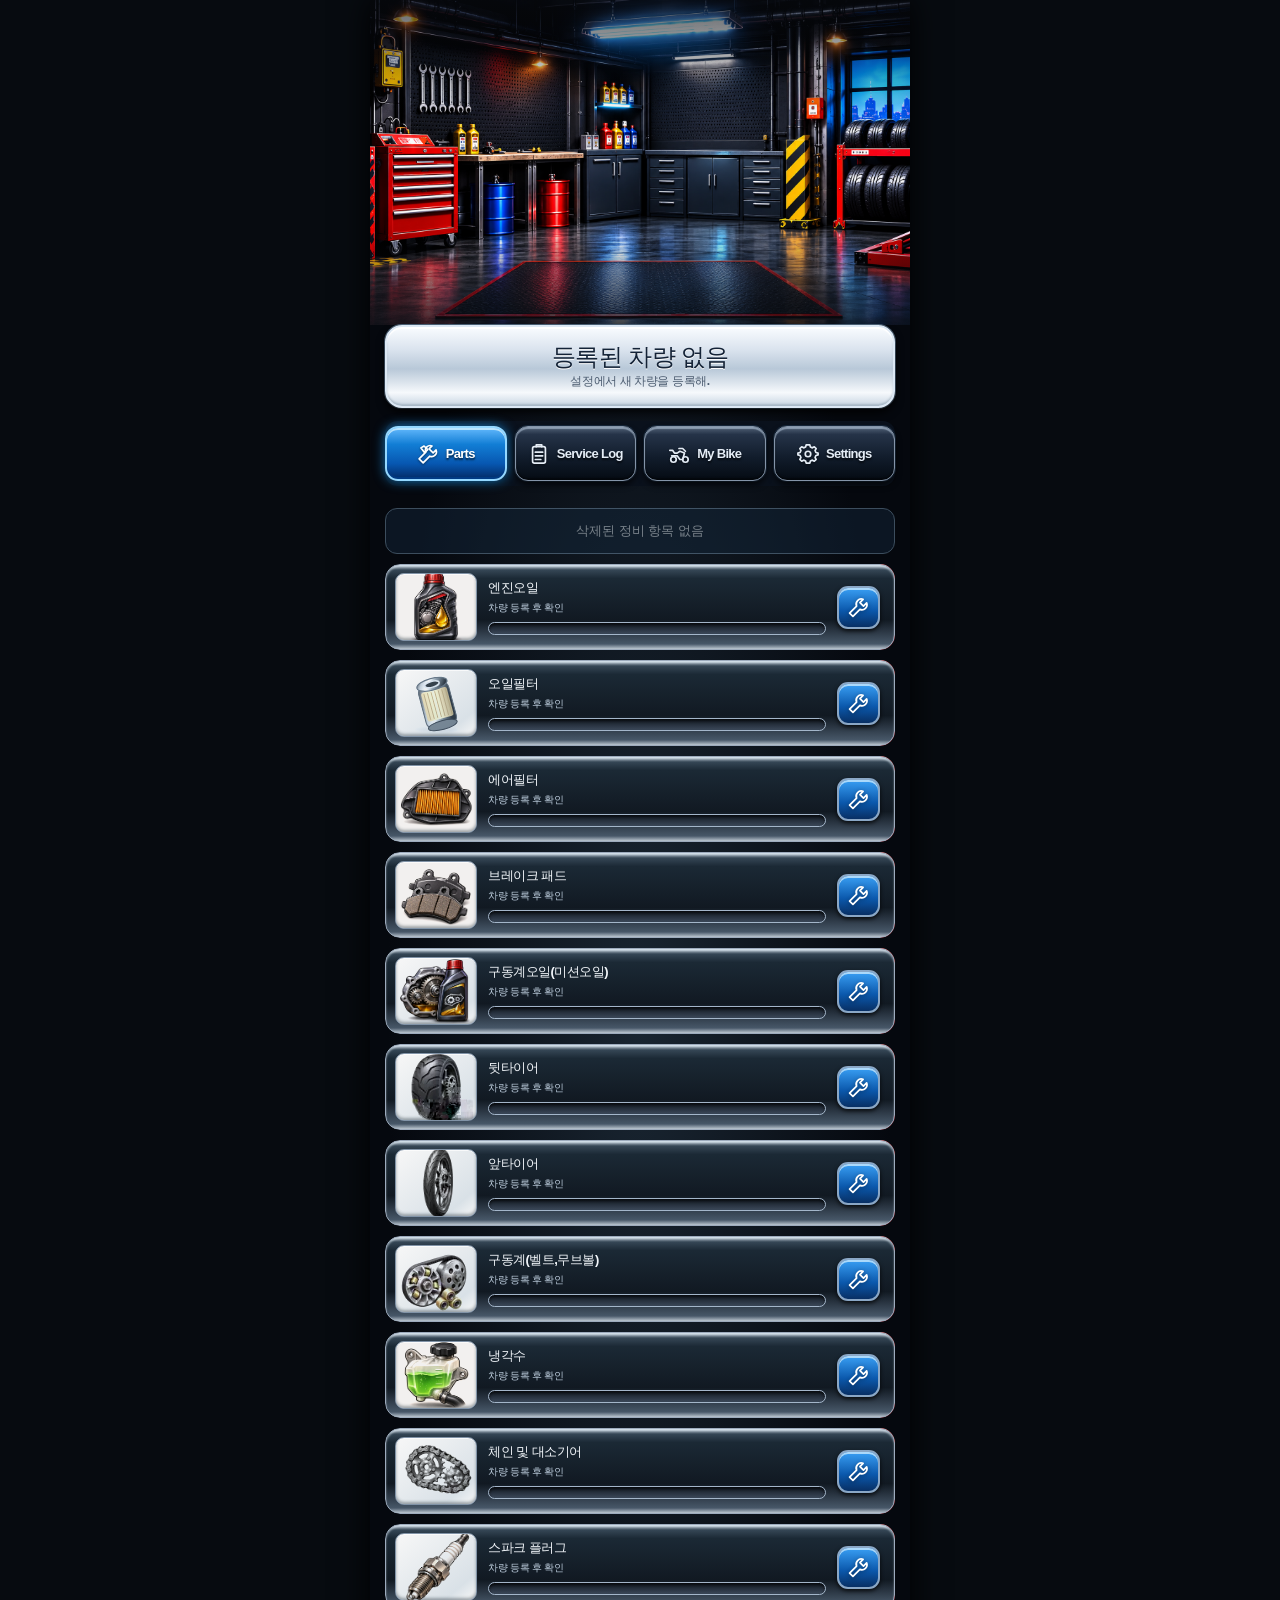
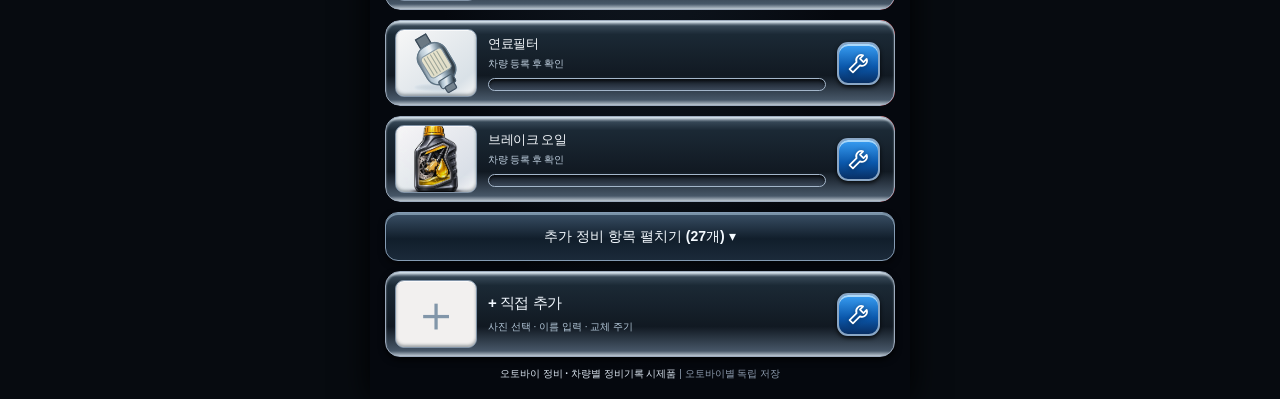
==== ui-skeleton/index.html @ 5820fee1 "release v2.9.172: top header swipe owned motorcycles ui-skeleton/index.html" ====
<!doctype html><html lang="ko"><head><meta charset="utf-8"><meta name="viewport" content="width=device-width,initial-scale=1,viewport-fit=cover"><meta name="theme-color" content="#0b111b"><title>오토바이 정비</title><meta name="apple-mobile-web-app-capable" content="yes"><meta name="apple-mobile-web-app-title" content="오토바이 정비"><link rel="manifest" href="../manifest.webmanifest"><link rel="apple-touch-icon" sizes="192x192" href="../icon-bike-192.jpg?v=custom-1"><style>
:root{font-family:-apple-system,BlinkMacSystemFont,"Apple SD Gothic Neo",sans-serif;background:#070b10;color:#dce6f1;font-synthesis:none}*{box-sizing:border-box}html,body{margin:0;min-height:100%;background:#070b10}body{display:flex;justify-content:center}.app{width:100%;max-width:540px;min-height:100dvh;background:radial-gradient(ellipse at 50% 51%,#192531,#05080e 66%);box-shadow:0 0 30px #000}
.garage{position:relative;height:clamp(245px,52vw,325px);background:#111b25 url('./garage-clean.png?v=5') center center/cover no-repeat;overflow:hidden}.garage:after{content:"";position:absolute;inset:0;background:linear-gradient(0deg,#080c12c7,transparent 28%,transparent 65%,#080b11a6);pointer-events:none}.title-slot{position:absolute;top:6px;left:14px;height:27px;width:55%;border-radius:3px;background:linear-gradient(135deg,#33455e55,#0b16284a);border:1px solid #8ba2b12c;box-shadow:inset 0 1px #ffffff17;z-index:1;display:flex;align-items:center;gap:4px;padding:2px 4px}.title-icon{width:20px;height:20px;border:1px solid #8fa6b771;border-radius:3px;background:linear-gradient(#52677c,#152235);flex-shrink:0}.title-lines{flex:1;display:flex;flex-direction:column;gap:3px}.placeholder{background:linear-gradient(#aebbc9,#52677e);border-radius:2px;height:8px;opacity:.82}.placeholder.short{width:63%;height:6px;opacity:.47}.notification{position:absolute;right:14px;top:7px;width:26px;height:26px;background:linear-gradient(#455a70,#0c1726);border-radius:5px;border:1px solid #aabfce70;box-shadow:inset 0 1px #ffffff27,0 1px 3px #0007;z-index:2}.bike-area{position:absolute;left:18%;top:23%;width:64%;height:65%;border:1px dashed #d3e3ef38;border-radius:42%;background:radial-gradient(ellipse,#e2e7ed10,transparent 72%);z-index:1}.motorcycle-hero{position:absolute;z-index:2;left:50%;bottom:-1%;width:86%;height:87%;object-fit:contain;object-position:center bottom;transform:translateX(-50%);pointer-events:none;filter:drop-shadow(0 7px 6px #0008)}
.ground-shadow{position:absolute;left:24%;width:52%;bottom:8%;height:19px;background:#0009;filter:blur(12px);border-radius:50%}
.vehicle{margin:0 15px 13px;min-height:77px;display:grid;grid-template-columns:76px 1fr 118px;gap:10px;align-items:center;padding:8px 11px;background:linear-gradient(110deg,#f5f8fc,#7c8fa3 12%,#f6f8fb 24%,#adbfd1 49%,#f5f7fa 65%,#778a9d 90%,#e9eef3);border:2px solid #e1e7ee;border-radius:17px;box-shadow:inset 0 2px #fff,0 5px 6px #000a,0 0 0 1px #34485a;color:#1b2b3c}.brand-slot{height:56px;border-right:1px solid #344e64a8;display:grid;place-items:center;padding-right:10px}.brand-slot:before{content:"";display:block;width:51px;height:33px;border-radius:6px;background:linear-gradient(#cbd5df,#63758a);border:1px solid #8493a2}.vehicle-lines{display:flex;flex-direction:column;gap:9px;min-width:0}.vehicle-lines .placeholder{height:12px;width:84%;background:#30475d}.vehicle-lines .placeholder.short{height:8px;width:68%;background:#788b9a;opacity:.8}.vehicle-button{height:43px;border-radius:11px;border:2px solid #364b64;background:linear-gradient(#f7faff,#a6b9ce 52%,#e9f0fa);box-shadow:inset 0 2px #fff,0 3px 4px #2532459c}
.tabs{display:grid;grid-template-columns:repeat(4,minmax(0,1fr));gap:8px;margin:0 15px 18px;position:sticky;top:0;z-index:40;background:#0a111c;padding:5px 0;border-radius:12px}
.tab{height:55px;min-width:0;display:flex;justify-content:center;align-items:center;gap:7px;padding:0 6px;border:1px solid #8494a8;border-radius:13px;background:linear-gradient(180deg,#526277 0%,#253348 14%,#111c2b 58%,#050b13 100%);color:#e5edf6;box-shadow:inset 0 2px 1px #c8daed83,inset 0 -2px 2px #0007,0 4px 6px #000a,0 0 0 1px #17283c;text-shadow:0 2px 2px #000a}
.tab.active{border:2px solid #93d7ff;background:linear-gradient(180deg,#62b8fc 0%,#127ed5 32%,#0757b1 70%,#022b66 100%);color:#fff;box-shadow:inset 0 2px #d8f4ffbf,inset 0 -2px #003a83,0 0 12px #1ba1ffb8,0 4px 6px #0009}
.tab svg{width:22px;height:22px;flex-shrink:0;fill:none;stroke:currentColor;stroke-width:1.85;stroke-linecap:round;stroke-linejoin:round;filter:drop-shadow(0 1px 1px #0007)}
.tab>span{display:block;width:auto;height:auto;background:none!important;color:inherit;font-size:13px;font-weight:900;white-space:nowrap;letter-spacing:-.7px;opacity:1}
@media(max-width:390px){.tabs{gap:5px}.tab{height:48px;gap:4px;padding:0 3px}.tab svg{height:18px;width:18px}.tab>span{font-size:11px;letter-spacing:-.8px}}
.rows{padding:0 15px;display:flex;flex-direction:column;gap:10px}
.part{min-height:86px;display:grid;grid-template-columns:82px minmax(0,1fr) 48px;align-items:center;gap:11px;background:linear-gradient(180deg,#c2ceda,#354655 6%,#1b2935 16%,#111922 65%,#475768 94%,#bbc6d0);border:1px solid #9dabbd;border-radius:15px;box-shadow:inset 0 2px 2px #eaf7ff88,0 3px 6px #000c;color:#fff;padding:6px 9px}
.part-img{height:68px;position:relative;isolation:isolate;border:1px solid #8193a7;border-radius:9px;background:#f2f0ef;box-shadow:inset 0 1px #ffffffbd,inset 0 -2px 3px #24313d66;overflow:hidden}
.part-img img{position:absolute;display:block;width:112%;height:112%;max-width:none;max-height:none;left:50%;top:50%;transform:translate(-50%,-50%);object-fit:contain;object-position:center;mix-blend-mode:multiply;filter:brightness(1.08) contrast(1.04);pointer-events:none}
.part-body{min-width:0;display:flex;flex-direction:column;gap:12px}
.part-line{display:flex;justify-content:space-between;align-items:baseline;gap:6px;min-width:0;white-space:nowrap}
.part-line strong{font-size:13px;font-weight:850;letter-spacing:-.5px;color:#f2f6fa;overflow:hidden;text-overflow:ellipsis}
.part-line span{font-size:10px;font-weight:700;letter-spacing:-.25px;color:#c0d0e0;white-space:nowrap;font-variant-numeric:tabular-nums}
.gauge{height:13px;overflow:hidden;background:linear-gradient(#111821,#3b4859);border:1px solid #a4b6ca;border-radius:20px;box-shadow:inset 0 2px 3px #0009}
.gauge-fill{height:100%;border-radius:20px;box-shadow:inset 0 2px 1px #fff7,inset 0 -2px 2px #0006}
.gauge-fill.blue{background:linear-gradient(180deg,#70caff,#0873db 52%,#03428e)}
.gauge-fill.amber{background:linear-gradient(180deg,#ffe27a,#f3a824 55%,#a7620b)}
.gauge-fill.red{background:linear-gradient(180deg,#ffaaa0,#ef4543 53%,#a9101b);box-shadow:inset 0 2px 1px #fff6,inset 0 -2px 2px #0006}
.service{height:43px;width:43px;display:grid;place-items:center;border-radius:11px;border:2px solid #8aa7c6;box-shadow:inset 0 2px #e2f6ffad,0 2px 4px #000c;background:linear-gradient(#399ff4,#0b58ac 58%,#082f64)}
.service.blue{background:linear-gradient(#399ff4,#0b58ac 58%,#082f64)}
.service.amber{background:linear-gradient(#ffe27a,#e5a11b 58%,#995608);border-color:#b78d48}
.service.red{background:linear-gradient(#ff9489,#df2837 58%,#81121e);border-color:#d16b69}
.service svg{width:23px;height:23px;fill:none;stroke:#fff;stroke-width:1.8;stroke-linejoin:round;stroke-linecap:round;filter:drop-shadow(0 1px 2px #0006)}
.bottom{position:sticky;bottom:0;display:grid;grid-template-columns:repeat(5,minmax(0,1fr));gap:3px;margin:22px 12px 0;padding:6px 6px max(9px,env(safe-area-inset-bottom));background:linear-gradient(180deg,#5b7088 0%,#273749 12%,#101b2a 38%,#060a11 94%);border:1px solid #a2b5c9;border-radius:18px 18px 11px 11px;box-shadow:inset 0 2px #e0ebf791,inset 0 -2px 13px #1a8fd547,0 4px 7px #000d}
.nav{min-width:0;min-height:55px;display:flex;flex-direction:column;align-items:center;justify-content:center;gap:5px;color:#d7e3ee;text-shadow:0 1px 2px #000e}
.nav svg{display:block;width:39px;height:39px;fill:none;stroke:currentColor;stroke-width:1.85;stroke-linecap:round;stroke-linejoin:round;filter:drop-shadow(0 2px 2px #0008)}
.nav span{font-size:14.5px;font-weight:800;letter-spacing:-.4px;white-space:nowrap}
.nav.active{border-radius:12px;border:1px solid #73cfff;background:linear-gradient(180deg,#48aeff 0%,#0b65c5 44%,#04367d 100%);box-shadow:inset 0 2px #caf4ffb8,0 0 9px #159dfbaa;color:#fff}
@media(max-width:390px){.bottom{gap:2px;padding-left:5px;padding-right:5px}.nav{min-height:50px;gap:4px}.nav svg{width:36px;height:36px}.nav span{font-size:13.5px}}
.note{text-align:center;color:#8e9caf;font-size:10px;padding:10px 4px 18px}.note strong{color:#dce6f1}
@media(max-width:390px){.vehicle{grid-template-columns:56px 1fr 95px;gap:8px}.brand-slot{padding-right:7px}.brand-slot:before{width:36px}.tabs{gap:5px}.part{grid-template-columns:62px minmax(0,1fr) 40px;min-height:75px;gap:8px}.part-img{height:59px}.service{width:38px;height:38px}.part-body{gap:9px}.part-line strong{font-size:12px}.part-line span{font-size:9px}.service svg{width:19px;height:19px}}

/* Stage 1 — approved vehicle info card, visual only */
.vehicle{grid-template-columns:81px minmax(0,1fr) 121px;gap:10px;height:83px;padding:8px 9px;border-radius:17px;background:linear-gradient(180deg,#f9fcff 0%,#dae3ee 29%,#b8c8d8 53%,#f6f9fc 83%,#c8d5e2 100%);border:2px solid #dce8f4;box-shadow:inset 0 2px 1px #fff, inset 0 -2px 2px #647a8e55, 0 5px 8px #000c,0 0 0 1px #50667c;color:#142337}
.brand-slot{height:62px;display:flex;flex-direction:column;justify-content:center;align-items:center;padding-right:9px;border-right:2px solid #8396aa;gap:0}
.brand-slot::before{display:none}
.honda-wing{display:block;width:59px;height:31px;filter:drop-shadow(0 1px 1px #8b27352b)}
.brand-slot strong{font-family:Arial,sans-serif;color:#db1c2b;font-size:14px;font-weight:900;letter-spacing:-.7px;line-height:1}
.vehicle-lines{gap:5px;align-items:center;text-align:center;width:100%}
.bike-model{font-weight:950;font-size:clamp(16px,4.3vw,23px);line-height:1.08;letter-spacing:-.55px;white-space:normal;overflow-wrap:anywhere;overflow:hidden;display:-webkit-box;-webkit-box-orient:vertical;-webkit-line-clamp:2;text-shadow:0 1px 0 #fff}
.bike-meta{font-size:clamp(10px,2.75vw,13px);white-space:nowrap;color:#4c5c70;font-weight:750;letter-spacing:-.4px}
.bike-meta b{font-variant-numeric:tabular-nums;font-weight:850}
.vehicle-button{display:flex;align-items:center;justify-content:center;gap:5px;height:45px;padding:0 4px;background:linear-gradient(180deg,#fff 0%,#e7eef8 38%,#b7c9df 64%,#ecf3fc 100%);border:2px solid #3f5571;border-radius:11px;color:#17273b;font-size:12px;font-weight:900;white-space:nowrap;text-shadow:0 1px #fff;box-shadow:inset 0 2px #fff,0 3px 4px #1d2d4566}
.swap-symbol{font-size:23px;font-weight:800;line-height:1}
@media(max-width:390px){.vehicle{grid-template-columns:62px minmax(0,1fr) 98px;gap:7px;padding:7px}.brand-slot{height:56px;padding-right:6px}.honda-wing{width:48px;height:26px}.brand-slot strong{font-size:11px}.bike-model{font-size:21px}.bike-meta{font-size:10px}.vehicle-button{height:39px;font-size:10px;gap:3px}.swap-symbol{font-size:18px}}
/* Swipe showroom prototype — all other panels retain approved styling */
.garage{background:#111b25;touch-action:pan-y;user-select:none;-webkit-user-select:none;cursor:grab}
.garage:active{cursor:grabbing}
.showroom-track{position:absolute;inset:0;z-index:0;display:flex;width:200%;height:100%;transform:translate3d(0,0,0);will-change:transform;touch-action:pan-y}
.showroom-slide{position:relative;flex:0 0 50%;height:100%;background:#111b25 url('./garage-clean.png?v=5') center center/cover no-repeat;overflow:hidden}
.showroom-slide .motorcycle-hero{width:86%;height:87%;left:50%;bottom:-1%;pointer-events:none}
.showroom-slide .ground-shadow{z-index:1}
.showroom-count{position:absolute;z-index:5;bottom:9px;left:50%;transform:translateX(-50%);font-size:13px;letter-spacing:5px;color:#e8f3fc;background:#06111b9e;padding:3px 7px 3px 12px;border-radius:20px;pointer-events:none;text-shadow:0 0 4px #2a9bfa}
.showroom-check{position:absolute;z-index:8;top:50%;left:50%;transform:translate(-50%,-50%) scale(.55);width:89px;height:89px;border-radius:50%;border:4px solid #f3fcff;background:linear-gradient(155deg,#72d1ff,#0375da 66%,#00408b);box-shadow:0 0 0 9px #ffffff24,0 0 28px #129dffcc,0 9px 26px #0009;display:grid;place-items:center;opacity:0;pointer-events:none;transition:transform .26s cubic-bezier(.2,1.4,.4,1),opacity .15s ease}
.showroom-check span{font-weight:900;font-size:60px;color:white;line-height:1;text-shadow:0 2px 4px #003d8a}
.showroom-check.visible{opacity:1;transform:translate(-50%,-50%) scale(1)}
.showroom-tint{position:absolute;inset:0;z-index:4;pointer-events:none;background:radial-gradient(ellipse at 50% 35%,#65b5ff42,transparent 65%);opacity:0}
.showroom-tint.flash{animation:showroomSwipeGlow .46s ease-out}
@keyframes showroomSwipeGlow{0%{opacity:0}35%{opacity:.5}100%{opacity:0}}
.vehicle{grid-template-columns:81px minmax(0,1fr)}
.showroom-selection{display:flex;justify-content:center;align-items:center;min-height:35px;color:#2c4c6e;font-size:11px;font-weight:850;white-space:nowrap;text-align:center}
.showroom-selection.is-selected{color:#0576ae}
@media(max-width:390px){.vehicle{grid-template-columns:62px minmax(0,1fr)}.showroom-check{width:76px;height:76px}.showroom-check span{font-size:50px}}
@media(prefers-reduced-motion:reduce){.showroom-check,.showroom-track{transition:none!important}.showroom-tint.flash{animation:none}}
/* Vehicle identity: brand changes with slide; model title stays centered across the complete info bar */
.vehicle{position:relative}
.vehicle-lines{position:absolute;inset:0 10px;display:flex;flex-direction:column;justify-content:center;align-items:center;text-align:center;gap:5px;width:auto;pointer-events:none}
.bike-model{max-width:calc(100% - 132px);overflow:hidden;text-overflow:ellipsis;white-space:nowrap}
.bike-meta{max-width:calc(100% - 132px);overflow:hidden;text-overflow:ellipsis;white-space:nowrap}
.brand-slot{position:relative;z-index:1}
.generic-bike-mark{display:block;width:50px;height:31px;fill:none;stroke:#53697f;stroke-width:3;stroke-linejoin:round;stroke-linecap:round}
.brand-slot .generic-bike-mark+strong{font-size:9px;letter-spacing:.2px;color:#586a7f}
@media(max-width:390px){.bike-model,.bike-meta{max-width:calc(100% - 104px)}.generic-bike-mark{width:42px;height:27px}}
.vehicle{cursor:pointer}.vehicle:focus-visible{outline:3px solid #80cfff;outline-offset:3px}
.odometer-button{position:absolute;right:8px;top:50%;transform:translateY(-50%);z-index:3;width:94px;height:69px;display:flex;align-items:center;justify-content:center;flex-direction:column;gap:0;padding:4px 3px;border:1px solid #7d91a5;border-radius:12px;background:linear-gradient(160deg,#182c40,#070e19 64%,#27384b);box-shadow:inset 0 2px 2px #a5bacd99,0 2px 5px #0008;cursor:pointer;color:#d2edff;-webkit-tap-highlight-color:transparent}
.odometer-button svg{width:69px;height:42px;display:block;overflow:visible;filter:drop-shadow(0 1px 1px #0009)}.odometer-readout{font-size:11px;font-weight:900;letter-spacing:-.3px;line-height:15px;color:#d7eeff;font-variant-numeric:tabular-nums;white-space:nowrap}.odometer-button:focus-visible{outline:3px solid #149afa;outline-offset:3px}.odometer-button:active{filter:brightness(1.25)}
@media(max-width:390px){.odometer-button{right:6px;width:76px;height:60px}.odometer-button svg{height:36px;width:60px}.odometer-readout{font-size:10px}.bike-model,.bike-meta{max-width:calc(100% - 122px)}}
/* Empty garage: showroom slide retains the approved garage artwork. Hide only bike layers. */
.no-registered-vehicles .showroom-slide .motorcycle-hero,
.no-registered-vehicles .showroom-slide .ground-shadow,
.no-registered-vehicles .showroom-count,
.no-registered-vehicles .showroom-check,
.no-registered-vehicles .brand-slot,
.no-registered-vehicles .odometer-button{display:none!important}
.no-registered-vehicles .vehicle-lines{inset:0 16px;align-items:center;justify-content:center;text-align:center}
.no-registered-vehicles .bike-model,.no-registered-vehicles .bike-meta{max-width:100%}
/* Vehicle identity fits between brand slot and odometer without overlapping either. */
.vehicle-lines{inset:0 110px 0 99px;min-width:0}
.bike-model{max-width:100%;font-size:clamp(17px,4.3vw,24px)}
.vehicle-lines .bike-model.long-bike-model{font-size:clamp(12px,3vw,15px);letter-spacing:-.55px;white-space:nowrap;overflow:hidden;text-overflow:clip;display:block;max-width:100%}
.bike-meta{max-width:100%;white-space:normal;overflow:visible;text-overflow:clip;line-height:1.25;font-size:clamp(10px,2.55vw,12px);word-break:keep-all}
@media(max-width:390px){.vehicle-lines{inset:0 87px 0 73px}.bike-model,.bike-meta{max-width:100%}}
.odometer-mask[hidden]{display:none!important}.odometer-mask{position:fixed;inset:0;z-index:120;display:flex;align-items:flex-end;justify-content:center;padding:12px 12px max(24px,env(safe-area-inset-bottom));background:#02070bd9}.odometer-panel{width:100%;max-width:520px;border:1px solid #94acc5;border-radius:18px;background:linear-gradient(155deg,#34495f,#0c1d31 45%,#081522);box-shadow:0 14px 42px #000a;color:#f4faff;padding:18px}.odometer-head{display:flex;align-items:center;justify-content:space-between}.odometer-head strong{font-size:18px}.odometer-close{width:36px;height:36px;border:1px solid #7294b2;border-radius:9px;background:#162b42;color:white;font-size:26px}.odometer-description{margin:9px 0 15px;font-size:12px;line-height:1.6;color:#c4d7e8}.odometer-panel label{display:block;font-size:13px;font-weight:850}.odometer-panel input{display:block;margin-top:8px;width:100%;height:50px;padding:0 12px;border:2px solid #a5c2de;border-radius:10px;background:#f5fbff;color:#142437;font-size:21px;font-weight:900}.odometer-field-title{font-size:13px;font-weight:850;color:#eaf5ff}
.odometer-display{height:54px;display:flex;align-items:center;justify-content:center;gap:7px;margin-top:8px;border:2px solid #96bedf;border-radius:10px;background:#f0f8ff;color:#132b41;font-weight:950;font-size:26px;letter-spacing:.4px;font-variant-numeric:tabular-nums}
.odometer-display small{font-size:14px;color:#516d83}
.odometer-correction-option{display:flex!important;align-items:center;gap:9px;margin-top:12px;padding:9px 11px;background:#10283d;border:1px solid #5b7d9c;border-radius:9px;color:#e9f5ff;font-size:12px!important;font-weight:750}.odometer-correction-option input{display:inline-block;width:19px;height:19px;margin:0;accent-color:#48a8f5;flex-shrink:0}.odometer-correction-option span{line-height:1.45}
#record-odometer[readonly],#record-interval[readonly]{background:#d9e5ef!important;color:#294057!important;opacity:1}
.odometer-keypad{display:grid;grid-template-columns:repeat(3,minmax(0,1fr));gap:8px;margin-top:13px}
.odometer-keypad button{height:49px;min-width:0;border:1px solid #7897b4;border-radius:10px;background:linear-gradient(#496581,#1d334b);box-shadow:inset 0 1px #e6f5ff45,0 2px 3px #0005;color:#fff;font-size:22px;font-weight:850;touch-action:manipulation;-webkit-tap-highlight-color:transparent}
.odometer-keypad button:active{background:linear-gradient(#66baf6,#1463ab)}
.odometer-keypad [data-action]{background:linear-gradient(#31485f,#102134);color:#c5e4fa;font-size:19px}
@media(max-height:680px){.odometer-panel{padding:12px}.odometer-description{margin:5px 0}.odometer-keypad{gap:5px;margin-top:7px}.odometer-keypad button{height:39px}.odometer-display{height:46px}.odometer-save{height:43px}}
.odometer-error{min-height:18px;margin:9px 0 8px;font-size:12px;color:#ffcfb7}.odometer-save{height:50px;width:100%;border:1px solid #91d7ff;border-radius:11px;background:linear-gradient(#55b8fa,#0968be);color:white;font-size:16px;font-weight:900}
/* Vehicle registration step: separate demo storage, no production data changes */
.registration-mask[hidden]{display:none!important}
.registration-mask{position:fixed;inset:0;z-index:80;display:flex;align-items:flex-end;justify-content:center;padding:14px 12px max(24px,env(safe-area-inset-bottom));background:#01060bc9}
.registration-panel{width:100%;max-width:520px;border:1px solid #7e9db8;border-radius:20px;padding:20px 17px 17px;background:linear-gradient(150deg,#31445d,#16253a 45%,#091320);box-shadow:0 18px 65px #000e,inset 0 2px #c8e7ff47;color:#f1f7ff}
.registration-heading{display:flex;align-items:flex-start;justify-content:space-between;gap:10px}
.registration-heading strong{font-size:21px;font-weight:900}.registration-heading p{margin:5px 0 10px;color:#b6d5ed;font-size:14px;font-weight:750}
.registration-heading button{color:#fff;background:#16283c;border:1px solid #657f99;border-radius:10px;width:39px;height:39px;font-size:27px}
.registration-section{display:flex;flex-direction:column;gap:9px;margin-top:15px}.registration-label{font-size:13px;font-weight:800;color:#d9e9f9}
.registration-kind{display:grid;grid-template-columns:1fr 1fr;gap:10px}.registration-kind label{position:relative}.registration-kind input{position:absolute;opacity:0;pointer-events:none}.registration-kind span{display:block;padding:13px 0;text-align:center;border-radius:11px;background:#17283b;border:1px solid #657b91;color:#b7cce0;font-size:15px;font-weight:850}.registration-kind input:checked+span{background:linear-gradient(#389dec,#064c97);border-color:#93d9ff;color:#fff;box-shadow:inset 0 2px #d8f5ff90,0 0 8px #16a0ff7a}.registration-kind input:focus-visible+span{outline:2px solid white;outline-offset:2px}
#registration-km{font:800 22px -apple-system,BlinkMacSystemFont,"Apple SD Gothic Neo",sans-serif;width:100%;height:53px;background:#eaf2fb;border:2px solid #a6c3de;border-radius:11px;color:#12263c;padding:0 13px;font-variant-numeric:tabular-nums}
#registration-hint{font-size:11px;color:#a6bdd3}.registration-error{font-size:12px;color:#ffc5b9;min-height:16px;margin:9px 0 0}.registration-save{width:100%;height:51px;border:1px solid #94d9ff;border-radius:12px;background:linear-gradient(#56b2fc,#0960b3 60%,#03417d);color:#fff;font-size:16px;font-weight:900;box-shadow:inset 0 2px #dbf5ff70,0 3px 7px #0009}
.registration-footnote{display:block;text-align:center;font-size:11px;color:#adc0d3;margin-top:11px}
body.registration-open{overflow:hidden}

/* Vehicle-specific service records; original card dimensions remain unchanged */
.part-unregistered .gauge-fill{width:0%!important}
.part .service{cursor:pointer}
.part .service:focus-visible{outline:3px solid #80cfff;outline-offset:3px}
#registration-current-km,#record-odometer,#record-interval,#record-date{font:800 19px -apple-system,BlinkMacSystemFont,"Apple SD Gothic Neo",sans-serif;width:100%;min-height:47px;background:#eaf2fb;border:2px solid #a6c3de;border-radius:11px;color:#12263c;padding:0 12px}
#record-history{margin-top:16px;color:#b8cbdf;font-size:12px;line-height:1.5;border-top:1px solid #62758c;padding-top:13px}
#record-history ul{padding-left:19px;margin:5px 0 0}#record-history li{margin-bottom:5px}

/* Added parts: preserve original five cards, and always keep one blank add card */
.custom-part-container{display:flex;flex-direction:column;gap:10px}
.part-add-card{width:100%;font:inherit;text-align:left;cursor:pointer;appearance:none;-webkit-appearance:none}
.part-add-card .part-img{display:grid;place-items:center;background:#f2f0ef}
.part-add-card .add-picture>span{font-size:50px;font-weight:300;color:#8296a9;line-height:1}
.part-add-card .part-body{gap:7px}
.part-add-card .part-line strong{font-size:15px;color:#f2f8ff}
.add-subtitle{font-size:10px;line-height:1.4;color:#b4c8d9}
.part-add-card .add-service>span{font-size:29px;font-weight:600;color:#fff;line-height:1}
.part-add-card:focus-visible{outline:3px solid #6dc9ff;outline-offset:3px}
.custom-part .custom-picture{display:grid;place-items:center}
.custom-part .custom-picture .custom-fallback{font-size:28px}
.custom-part .custom-picture img.personal-part-image{width:100%;height:100%;max-width:none;max-height:none;object-fit:contain;mix-blend-mode:normal;filter:none;left:50%;top:50%;transform:translate(-50%,-50%)}
.part-add-mask[hidden]{display:none!important}
.part-add-mask{position:fixed;inset:0;z-index:95;display:flex;align-items:flex-end;justify-content:center;padding:12px 12px max(21px,env(safe-area-inset-bottom));background:#02060bca}
.part-add-sheet{width:100%;max-width:520px;padding:17px;background:linear-gradient(155deg,#2c3e55,#111e2e 48%,#08111d);border:1px solid #819bb5;border-radius:19px;color:#f3faff;box-shadow:0 16px 65px #000d,inset 0 2px #e5f5ff45;display:flex;flex-direction:column;gap:11px;max-height:95dvh;overflow:auto}
.part-add-sheet header{display:flex;align-items:center;justify-content:space-between}
.part-add-sheet header strong{font-size:19px}
.part-add-sheet header button{height:36px;width:36px;border-radius:9px;background:#17283e;color:#fff;border:1px solid #6b8097;font-size:26px}
.part-add-preview{width:98px;height:92px;align-self:center;border-radius:10px;border:1px solid #bdcad9;background:#f2f0ef;overflow:hidden;display:grid;place-items:center;color:#71869b;font-size:43px}
.part-add-preview img{max-width:100%;max-height:100%;object-fit:contain}
.part-add-choose{display:grid;grid-template-columns:1fr 1fr;gap:9px}
.part-add-choose button{min-height:44px;border:1px solid #7caad2;border-radius:11px;background:linear-gradient(#3b8bd2,#0c498e);color:#f7fbff;font-weight:850;font-size:14px}
.part-add-sheet label{font-size:13px;font-weight:800;color:#ccdeee;display:flex;flex-direction:column;gap:7px}
#part-add-name,#part-add-interval{width:100%;min-height:49px;border-radius:10px;border:2px solid #96b8d9;background:#f4f9ff;color:#17283e;padding:0 12px;font-size:17px;font-weight:800}
.part-add-error{min-height:17px;font-size:12px;color:#ffd5ae;margin:0}
.part-add-submit{height:48px;border-radius:11px;border:1px solid #8ed8ff;background:linear-gradient(#51b6fc,#0863bd 67%,#04417c);color:#fff;font-size:16px;font-weight:900}
.part-add-sheet>small{font-size:11px;color:#b3c5d6;line-height:1.4}
body.part-add-open{overflow:hidden}

/* Built-in consumable expansion: same original metallic row format */
.stock-part-container{display:flex;flex-direction:column;gap:10px}
.stock-part-container[hidden]{display:none!important}
.stock-picture{display:grid;place-items:center;background:linear-gradient(140deg,#f7f7f7,#d9e1e7 80%,#f7f7f7)}
.stock-part-icon{width:76%;height:76%;max-width:76%;max-height:76%;filter:drop-shadow(0 3px 2px #27324040)}
.extra-parts-toggle{width:100%;height:49px;border-radius:13px;background:linear-gradient(180deg,#3a5066,#111e2b 55%,#1b2a3a);border:1px solid #849bb3;box-shadow:inset 0 2px #bcd8eb80,0 3px 6px #0009;color:#f4faff;font-size:14px;font-weight:850;font-family:inherit;cursor:pointer}
.extra-parts-toggle:focus-visible{outline:3px solid #6dc9ff;outline-offset:2px}
.part-add-card .add-service svg{display:block;width:23px;height:23px}
/* High-detail part illustration replacement: backgrounds and card geometry remain fixed */
.stock-picture{isolation:isolate}
.stock-picture img.stock-part-photo{position:absolute;inset:auto;left:50%;top:50%;display:block;width:112%;height:112%;max-width:none;max-height:none;transform:translate(-50%,-50%);object-fit:contain;object-position:center;mix-blend-mode:multiply;filter:brightness(1.08) contrast(1.04);pointer-events:none}
.stock-atlas-picture{display:block;width:100%;height:100%;border-radius:7px;background-repeat:no-repeat;background-color:#f9f9f9;pointer-events:none}
.stock-atlas-picture.atlas-3{background-size:300% 300%}
.stock-atlas-picture.atlas-2{background-size:200% 200%}
/* Individually framed part icons: fully contained and centered in each existing square. */
.stock-picture img.stock-part-center{position:absolute;inset:0;display:block;width:100%;height:100%;max-width:100%;max-height:100%;left:0;top:0;transform:none;object-fit:contain;object-position:50% 50%;mix-blend-mode:normal;filter:none;pointer-events:none}
/* Hide narrow neighboring-image seams at the left and right edges; keep the centered icon untouched. */
.stock-picture:has(>img.stock-part-center){background:#f7f7f7}
/* No resizing: cover the black side bands embedded in the original atlas tiles. */
.stock-picture:has(>img.stock-part-center)::before,
.stock-picture:has(>img.stock-part-center)::after{content:"";position:absolute;top:0;bottom:0;width:25%;background:#f7f7f7;z-index:2;pointer-events:none}
.stock-picture:has(>img.stock-part-center)::before{left:0}
.stock-picture:has(>img.stock-part-center)::after{right:0}
.stock-picture img.stock-part-center{clip-path:none}
/* v2.9.13: text-only layout repair for service cards; retain existing artwork/buttons. */
.part:not(.part-add-card) .part-body{min-width:0;gap:7px;padding:5px 0}
.part:not(.part-add-card) .part-line{display:flex;flex-direction:column;align-items:stretch;justify-content:center;gap:4px;min-width:0;white-space:normal}
.part:not(.part-add-card) .part-line strong{display:block;min-width:0;max-width:100%;white-space:normal;overflow-wrap:anywhere;overflow:visible;text-overflow:clip;line-height:1.35}
.part:not(.part-add-card) .part-line span{display:block;min-width:0;max-width:100%;white-space:normal;overflow-wrap:anywhere;word-break:keep-all;line-height:1.45}
.part:not(.part-add-card) .gauge{width:100%;min-width:0}
/* v2.9.14 maintenance notice panel */
.maintenance-notices{margin:0 15px 15px;padding:0 13px;border:1px solid #55748f;border-radius:12px;background:#102237;color:#e8f5ff}
.maintenance-notices[hidden]{display:none!important}
.maintenance-notices>summary{min-height:46px;display:flex;align-items:center;justify-content:space-between;gap:10px;cursor:pointer;list-style:none}
.maintenance-notices>summary::-webkit-details-marker{display:none}
.maintenance-notices>summary strong{font-size:14px;white-space:nowrap}
.maintenance-notice-count{font-size:12px;color:#b6d7ef;text-align:right}
.maintenance-notice-items{border-top:1px solid #3e5a72;padding:9px 0 12px;display:flex;flex-direction:column;gap:9px}
.maintenance-notice-item{display:flex;flex-direction:column;gap:2px;border-left:3px solid #e6b158;padding:5px 9px;background:#1c3044;border-radius:4px}
.maintenance-notice-item[data-level="due"]{border-left-color:#ef7777}
.maintenance-notice-item strong{font-size:13px}.maintenance-notice-item span{color:#c6d8e8;font-size:12px;line-height:1.45}
.maintenance-notice-items p{font-size:12px;line-height:1.5;color:#c8d9e9;margin:0}
.maintenance-notice-items .maintenance-notice-disclaimer{color:#a2b8cb;font-size:11px}
/* v2.9.16 neutral showroom for other manufacturers */
body.non-honda-bike .showroom-slide{background:#172534;background-image:radial-gradient(ellipse at 50% 5%,#46576a 0%,#263748 33%,#0d1723 78%),repeating-linear-gradient(90deg,transparent 0 65px,#2e415477 66px 68px)!important}
body.non-honda-bike .showroom-slide .motorcycle-hero{filter:drop-shadow(0 12px 8px #0009)}
.showroom-reference-note{display:none;position:absolute;left:50%;bottom:17px;transform:translateX(-50%);width:max-content;max-width:92%;z-index:7;padding:5px 9px;color:#d5e9f6;background:#08121ccc;border:1px solid #5c7790;border-radius:7px;font-size:11px;font-weight:750;pointer-events:none}
body.non-honda-bike .showroom-reference-note{display:block}
body.non-honda-bike .brand-slot strong{font-size:13px;overflow-wrap:anywhere;white-space:normal;text-align:center;line-height:1.2}
/* v2.9.17: retain the existing garage. Only the wall sign changes by brand. */
body.non-honda-bike .showroom-slide{background:#111b25 url('./garage-clean.png?v=5') center center/cover no-repeat!important}
.maintenance-notice-item{width:100%;border-top:0;border-right:0;border-bottom:0;text-align:left;color:#eff8ff;cursor:pointer;font:inherit}
.maintenance-notice-target{outline:2px solid #8ad6ff;outline-offset:2px;box-shadow:0 0 17px #3a9bff77!important}
.bike-meta{width:100%;display:flex;flex-direction:column;align-items:center;gap:2px;white-space:nowrap;line-height:1.1}
.bike-meta-year,.bike-meta-km{display:block;white-space:nowrap}
.bike-meta-km{font-size:clamp(9px,2.18vw,11px);letter-spacing:-.55px;font-variant-numeric:tabular-nums}
@media(max-width:390px){.bike-meta-km{font-size:9px;letter-spacing:-.7px}}
/* Legacy baked sign masking removed. The clean garage and live neon layers control the display. */
/* v2.9.21: date-unverified maintenance can open an explicit historical record form. */
.maintenance-missing-date{border-left-color:#70a7d1!important}
.maintenance-missing-date:focus-visible{outline:2px solid #89d5ff;outline-offset:2px}
#record-odometer:not([readonly]){background:#fff4da;border-color:#e5b669}
/* Legacy Yamaha composited background and sign overlays removed. */
/* v2.9.24: history-unverified maintenance entries are individually actionable. */
.maintenance-unknown-history{border-left-color:#9bb3c9!important}
.maintenance-unknown-history:focus-visible{outline:2px solid #a4dcff;outline-offset:2px}
/* v2.9.28: maintenance cycle provenance is shown without changing stored intervals. */
.part:not(.part-add-card) .part-interval-source{
 display:block;align-self:flex-start;max-width:100%;padding:2px 7px;
 border:1px solid #617b95;border-radius:6px;background:#15283a;color:#c9dded;
 font-size:10px;font-weight:750;line-height:1.45;white-space:normal;overflow-wrap:anywhere;
}
.part-interval-source[data-source="official"]{border-color:#548aaf;color:#bfe9ff}
.part-interval-source[data-source="user"]{border-color:#b79a55;color:#ffe3a1}
.part-interval-source[data-source="record"]{border-color:#71977b;color:#d3e9cf}
/* Live reference caption is independent of the image; keep the corrected garage asset untouched. */
body.garage-sign-yamaha .showroom-reference-note{display:block!important;z-index:6}
.part:not(.part-add-card) .part-interval-source[hidden]{display:none!important}
/* v2.9.30: manufacturer mark and XMAX300 family reference photo in original Yamaha workshop. */
.brand-slot.brand-yamaha .yamaha-official-brand-logo{display:block;width:96%;max-height:32px;height:32px;object-fit:contain;object-position:center}
.brand-slot.brand-with-logo .manufacturer-brand-logo{display:block;max-width:94%;max-height:34px;width:100%;height:34px;object-fit:contain;object-position:center}
.brand-slot.brand-with-logo.brand-logo-loaded .generic-bike-mark{display:none!important}
.brand-slot.brand-with-logo.brand-logo-loaded strong{font-size:10px;line-height:1.1}
.brand-slot.brand-yamaha.brand-logo-loaded .generic-bike-mark{display:none!important}
.brand-slot.brand-yamaha.brand-logo-loaded strong{font-size:11px}
body.xmax-2025-photo-ready .showroom-slide{
 background:#101722 url('./garage-clean.png?v=5') center center/cover no-repeat!important;
}
.showroom-slide>.xmax-model-photo{display:none}
body.xmax-2025-photo-ready .showroom-slide>.xmax-model-photo:not([hidden]){
 display:block;position:absolute;z-index:4;
 left:14%;top:12%;width:74%;height:80%;
 object-fit:contain;object-position:center;
 mix-blend-mode:multiply;filter:brightness(1.4) contrast(1.12) drop-shadow(0 12px 10px #0009);
 -webkit-mask-image:radial-gradient(ellipse 70% 73% at 50% 53%,#000 53%,#000c 66%,transparent 96%);
 mask-image:radial-gradient(ellipse 70% 73% at 50% 53%,#000 53%,#000c 66%,transparent 96%);
 pointer-events:none;
}
/* v2.9.31: correct unreadable model photo and redundant Yamaha logo. */
body.xmax-2025-photo-ready .showroom-slide>.xmax-model-photo:not([hidden]){
 mix-blend-mode:normal!important;
 opacity:1!important;
 filter:brightness(1.06) contrast(1.05) drop-shadow(0 12px 12px #0009)!important;
 -webkit-mask-image:radial-gradient(ellipse 67% 70% at 50% 52%,#000 50%,#000e 67%,transparent 93%)!important;
 mask-image:radial-gradient(ellipse 67% 70% at 50% 52%,#000 50%,#000e 67%,transparent 93%)!important;
}
.brand-slot.brand-yamaha.brand-logo-loaded strong{display:none!important}
.brand-slot.brand-yamaha.brand-logo-loaded .yamaha-official-brand-logo{
 width:94%;height:auto;max-height:42px;margin:auto;
}
/* v2.9.32: alpha-cutout motorcycle replaces the studio white background. */
body.xmax-2025-photo-ready .showroom-slide>.xmax-model-photo:not([hidden]){
 left:20%!important;top:19%!important;width:62%!important;height:73%!important;
 object-fit:contain!important;object-position:center!important;
 mix-blend-mode:normal!important;opacity:1!important;
 filter:drop-shadow(0 14px 9px rgba(0,0,0,.55))!important;
 -webkit-mask-image:none!important;mask-image:none!important;
}
</style><style id="independent-garage-signs-v1">
/* One permanent common background; signs and fluorescent are separate movable elements. */
body.garage-rebuilt .showroom-slide,
body.garage-rebuilt.garage-sign-yamaha .showroom-slide,
body.garage-rebuilt.xmax-2025-photo-ready .showroom-slide{
 background:#111820 url('./garage-clean.png?v=5') center center/cover no-repeat!important;
 animation:none!important;filter:none!important
}
body.garage-rebuilt .showroom-slide::before,body.garage-rebuilt .showroom-slide::after{
 content:none!important;display:none!important;background:none!important;
 backdrop-filter:none!important;-webkit-backdrop-filter:none!important
}
body.garage-rebuilt .garage:before,body.garage-rebuilt .garage-sign{display:none!important}
body.garage-rebuilt .showroom-slide>.motorcycle-hero:not([hidden]){display:block!important}
body.garage-rebuilt .showroom-slide>.motorcycle-hero[hidden]{display:none!important}
body.garage-rebuilt .garage-maker-neon,body.garage-rebuilt .garage-service-neon{
 position:absolute;z-index:5;pointer-events:none;display:flex;align-items:center;justify-content:center;
 padding:4px 7px;background:transparent;border:0;overflow:visible;
 animation:garage-independent-neon 9.1s linear infinite
}
/* Wall measurements in the sign-free garage artwork:
   left clear wall x=13–42%, right clear wall x=52–78%.
   Center each sign in its own wall; never scale or cover the workshop image. */
body.garage-rebuilt .garage-maker-neon{left:15%;top:21%;width:25%;height:16%;box-sizing:border-box}
body.garage-rebuilt .garage-maker-neon img{
 display:block;max-width:100%;max-height:100%;width:100%;height:100%;object-fit:contain;
 filter:brightness(1.3) drop-shadow(0 0 4px #ffedef) drop-shadow(0 0 9px #ff3146)
}
body.garage-rebuilt .garage-maker-neon img[hidden]{display:none!important}
body.garage-rebuilt .garage-maker-neon .neon-maker-text{
 display:block;max-width:100%;text-align:center;white-space:nowrap;
 color:#ff8184;font-size:clamp(11px,2.4vw,17px);font-weight:900;
 text-shadow:0 0 2px #ffeded,0 0 6px #fa455c,0 0 12px #ea1435
}
body.garage-rebuilt .garage-maker-neon .neon-maker-text[hidden]{display:none!important}
body.garage-rebuilt .garage-service-neon{
 left:54%;top:20%;width:24%;height:20%;box-sizing:border-box;
 flex-direction:column;gap:2px;text-align:center;
}
body.garage-rebuilt .garage-service-neon span{
 display:block;width:100%;color:#ffc3cc;font-size:clamp(9px,2vw,15px);
 font-weight:900;line-height:1.2;white-space:nowrap;letter-spacing:.025em;
 text-shadow:0 0 2px #fff,0 0 7px #f45b66,0 0 13px #ed2042,0 0 19px #ed2042
}
body.garage-rebuilt .garage-service-neon span:last-child{font-size:clamp(10px,2.35vw,17px)}
body.garage-rebuilt .garage-maker-neon[hidden],body.garage-rebuilt .garage-service-neon[hidden]{display:none!important}
body.garage-rebuilt .garage-fluorescent{
 position:absolute;z-index:6;pointer-events:none;left:37%;top:3%;width:32%;height:15%;
 background:radial-gradient(ellipse at 50% 0,#b3e3ff86 0%,#72bfff35 38%,transparent 78%);
 animation:garage-independent-tube 12.3s linear infinite
}
@keyframes garage-independent-neon{
 0%,9%,11%,46%,48%,82%,84%,100%{opacity:1;filter:brightness(1)}
 10%,47%,83%{opacity:.62;filter:brightness(.65)}
}
@keyframes garage-independent-tube{
 0%,19%,21%,55%,57%,89%,91%,100%{opacity:.92}
 20%,56%,90%{opacity:.27}
}
@media(prefers-reduced-motion:reduce){
 body.garage-rebuilt .garage-maker-neon,body.garage-rebuilt .garage-service-neon,
 body.garage-rebuilt .garage-fluorescent{animation:none!important}
}
<style>
/* v2.9.110: stable independent motorcycle overlay. Never ties artwork to slide index. */
body.centered-bike-layer .showroom-slide>.motorcycle-hero,
body.garage-rebuilt.centered-bike-layer .showroom-slide>.motorcycle-hero,
body.garage-rebuilt.centered-bike-layer .showroom-slide>.motorcycle-hero:not([hidden]){display:none!important}
.centered-showroom-bike{position:absolute;z-index:4;left:50%;bottom:3.3%;width:86%;height:var(--bike-art-height,87%);object-fit:contain;object-position:center bottom;transform:translateX(-50%);pointer-events:none;filter:drop-shadow(0 3px 2px #0005)}
.bike-contact-shadow{position:absolute;left:50%;bottom:2.6%;width:63%;height:7.2%;border-radius:50%;transform:translateX(-50%);z-index:3;pointer-events:none;background:radial-gradient(ellipse at center,rgba(0,0,0,.43) 0%,rgba(3,9,17,.26) 40%,rgba(3,9,17,0) 79%);filter:blur(7px)}
.bike-contact-shadow[hidden]{display:none!important}
body.centered-bike-layer .showroom-slide>.ground-shadow{display:none!important}
.centered-showroom-bike[hidden]{display:none!important}
.showroom-reference-note[hidden]{display:none!important}
</style></head><body><div class="app"><section class="garage" id="garage" aria-label="오토바이 쇼룸. 좌우 스와이프로 다른 차량을 볼 수 있습니다">
<div class="showroom-track" id="showroom-track">
  <div class="showroom-slide" data-index="0" role="group" aria-label="첫 번째 오토바이">
    <div class="ground-shadow"></div><img class="motorcycle-hero" src="./motorcycle.svg" alt="흰색 스쿠터 PCX125 시안" draggable="false">
  </div>
  <div class="showroom-slide" data-index="1" role="group" aria-label="두 번째 오토바이">
    <div class="ground-shadow"></div><img class="motorcycle-hero" src="./alternate-scooter.svg" alt="검증용 스쿠터 B" draggable="false">
  </div>
</div>

<div class="showroom-count" id="showroom-count" aria-live="polite">● ○</div>
<div class="showroom-check" id="showroom-check" aria-hidden="true"><span>✓</span></div>
<div class="showroom-tint" id="showroom-tint"></div>
</section><section class="vehicle" aria-label="차량 정보 카드 시안">
<div class="brand-slot" id="brand-slot" aria-label="혼다"><svg viewBox="0 0 90 50" aria-hidden="true" class="honda-wing"><path d="M3 31 84 4 49 25 11 39 72 18 43 34 19 44 57 35 33 45" fill="#d71929"/><path d="M10 37 60 21 40 30 17 40" fill="#f35e5f"/></svg><strong>HONDA</strong></div>
<div class="vehicle-lines"><strong class="bike-model">HONDA PCX125</strong><span class="bike-meta">중고차 · 시작 <b>12,300km</b></span></div>
<button id="odometer-button" class="odometer-button" type="button" aria-label="현재 주행거리 입력" title="현재 주행거리 입력">
<svg viewBox="0 0 92 57" aria-hidden="true"><defs><linearGradient id="odo-metal" x1="0" y1="0" x2="1" y2="1"><stop offset="0" stop-color="#b5c7d8"/><stop offset=".35" stop-color="#566f83"/><stop offset=".72" stop-color="#25384b"/><stop offset="1" stop-color="#99aebf"/></linearGradient></defs>
<path d="M8 48A39 39 0 0 1 84 48" fill="none" stroke="url(#odo-metal)" stroke-width="8" stroke-linecap="round"/>
<path d="M15 46A31 31 0 0 1 77 46" fill="none" stroke="#142c44" stroke-width="3" stroke-linecap="round"/>
<path d="M19 42 13 39M28 24 24 18M46 16V8M65 24 70 18M75 42 81 39" fill="none" stroke="#cceaff" stroke-width="2.4" stroke-linecap="round"/>
<path d="M46 45 66 24" stroke="#55c7ff" stroke-width="4" stroke-linecap="round"/><circle cx="46" cy="45" r="5" fill="#d9f5ff" stroke="#426783" stroke-width="1.2"/>
</svg><span class="odometer-readout" id="odometer-readout">0km</span></button>

</section>
<div id="odometer-mask" class="odometer-mask" hidden role="dialog" aria-modal="true" aria-labelledby="odometer-title">
<form id="odometer-form" class="odometer-panel" autocomplete="off">
<div class="odometer-head"><strong id="odometer-title">현재 주행거리</strong><button type="button" class="odometer-close" aria-label="닫기" id="odometer-close">×</button></div>
<p class="odometer-description">계기판에 표시된 현재 주행거리를 입력해. 저장하면 소모품의 교체 상태가 자동 갱신돼.</p>
<div class="odometer-field-title">현재 주행거리 (km)</div>
<input id="odometer-input" type="hidden" value="0">
<div id="odometer-display" class="odometer-display" role="status" aria-live="polite" aria-label="입력된 주행거리">0 <small>km</small></div>
<div id="odometer-keypad" class="odometer-keypad" aria-label="주행거리 숫자 키패드">
<button type="button" data-digit="1">1</button><button type="button" data-digit="2">2</button><button type="button" data-digit="3">3</button>
<button type="button" data-digit="4">4</button><button type="button" data-digit="5">5</button><button type="button" data-digit="6">6</button>
<button type="button" data-digit="7">7</button><button type="button" data-digit="8">8</button><button type="button" data-digit="9">9</button>
<button type="button" data-action="clear" aria-label="전체 지우기">C</button><button type="button" data-digit="0">0</button><button type="button" data-action="backspace" aria-label="한 자리 지우기">⌫</button>
</div>
<label class="odometer-correction-option"><input id="odometer-correction" type="checkbox"><span>주행거리 오입력 정정</span></label>
<p id="odometer-error" class="odometer-error" aria-live="polite"></p>
<button type="submit" class="odometer-save">주행거리 저장</button>
</form></div>
<nav class="tabs" aria-label="상단 메뉴 디자인 시안">
<div class="tab active"><svg viewBox="0 0 24 24" aria-hidden="true"><path d="M20.8 7.6a5.2 5.2 0 0 1-6.8 6.8L6.7 21.7l-4.4-4.4 7.3-7.3a5.2 5.2 0 0 1 6.8-6.8l-3.2 3.2 4.4 4.4z"/><path d="M4.3 5.3l3.4-2 4 4-3.3 3.3z"/></svg><span>소모품</span></div>
<div class="tab"><svg viewBox="0 0 24 24" aria-hidden="true"><rect x="5" y="4" width="14" height="18" rx="2"/><path d="M9 4V2h6v2M8 10h8M8 14h8M8 18h6"/></svg><span>정비기록</span></div>
<div class="tab"><svg viewBox="0 0 24 24" aria-hidden="true"><circle cx="6" cy="18" r="3"/><circle cx="19" cy="18" r="3"/><path d="M4 14h6l3 4h3l2-7-5-2-3 2H7L5 8H2M12 6h4l3 3"/></svg><span>차량정보</span></div>
<div class="tab"><svg viewBox="0 0 24 24" aria-hidden="true"><path d="m10 2-.6 2.4-2.2.9-2.1-1.2-2 2 1.2 2.1-.9 2.2L1 11v2l2.4.6.9 2.2-1.2 2.1 2 2 2.1-1.2 2.2.9L10 22h4l.6-2.4 2.2-.9 2.1 1.2 2-2-1.2-2.1.9-2.2L23 13v-2l-2.4-.6-.9-2.2 1.2-2.1-2-2-2.1 1.2-2.2-.9L14 2z"/><circle cx="12" cy="12" r="3"/></svg><span>설정</span></div>
</nav><main class="rows" aria-label="소모품 관리 디자인 미리보기">
<article class="part"><div class="part-img"><img src="../assets/oil.webp" alt="엔진오일"></div><div class="part-body"><div class="part-line"><strong>엔진오일</strong><span>2,100 / 3,000km</span></div><div class="gauge"><div class="gauge-fill amber" style="width:70%"></div></div></div><div class="service amber" aria-label="엔진오일 정비 버튼 디자인"><svg viewBox="0 0 24 24" aria-hidden="true"><path d="M20.5 7.2a5.3 5.3 0 0 1-7 6.8l-7.3 7.3-3.5-3.5 7.3-7.3a5.3 5.3 0 0 1 6.8-7l-3.3 3.3 3.7 3.7z"/></svg></div></article>
<article class="part"><div class="part-img"><img src="../assets/brake-pad.webp" alt="브레이크 패드"></div><div class="part-body"><div class="part-line"><strong>브레이크 패드</strong><span>7,800 / 12,000km</span></div><div class="gauge"><div class="gauge-fill blue" style="width:65%"></div></div></div><div class="service blue" aria-label="브레이크 패드 정비 버튼 디자인"><svg viewBox="0 0 24 24" aria-hidden="true"><path d="M20.5 7.2a5.3 5.3 0 0 1-7 6.8l-7.3 7.3-3.5-3.5 7.3-7.3a5.3 5.3 0 0 1 6.8-7l-3.3 3.3 3.7 3.7z"/></svg></div></article>
<article class="part"><div class="part-img"><img src="../assets/tire.webp" alt="타이어"></div><div class="part-body"><div class="part-line"><strong>타이어</strong><span>5,200 / 10,000km</span></div><div class="gauge"><div class="gauge-fill blue" style="width:52%"></div></div></div><div class="service blue" aria-label="타이어 정비 버튼 디자인"><svg viewBox="0 0 24 24" aria-hidden="true"><path d="M20.5 7.2a5.3 5.3 0 0 1-7 6.8l-7.3 7.3-3.5-3.5 7.3-7.3a5.3 5.3 0 0 1 6.8-7l-3.3 3.3 3.7 3.7z"/></svg></div></article>
<article class="part"><div class="part-img"><img src="../assets/coolant.webp" alt="냉각수"></div><div class="part-body"><div class="part-line"><strong>냉각수</strong><span>12,300 / 20,000km</span></div><div class="gauge"><div class="gauge-fill blue" style="width:62%"></div></div></div><div class="service blue" aria-label="냉각수 정비 버튼 디자인"><svg viewBox="0 0 24 24" aria-hidden="true"><path d="M20.5 7.2a5.3 5.3 0 0 1-7 6.8l-7.3 7.3-3.5-3.5 7.3-7.3a5.3 5.3 0 0 1 6.8-7l-3.3 3.3 3.7 3.7z"/></svg></div></article>
<article class="part"><div class="part-img"><img src="../assets/air-filter.webp" alt="에어필터"></div><div class="part-body"><div class="part-line"><strong>에어필터</strong><span>9,100 / 12,000km</span></div><div class="gauge"><div class="gauge-fill amber" style="width:76%"></div></div></div><div class="service amber" aria-label="에어필터 정비 버튼 디자인"><svg viewBox="0 0 24 24" aria-hidden="true"><path d="M20.5 7.2a5.3 5.3 0 0 1-7 6.8l-7.3 7.3-3.5-3.5 7.3-7.3a5.3 5.3 0 0 1 6.8-7l-3.3 3.3 3.7 3.7z"/></svg></div></article>
</main><div class="note"><strong>오토바이 정비 · 차량별 정비기록 시제품</strong> | 오토바이별 독립 저장</div></div><script src="./vehicle-catalog.js?v=nearby-year-171" defer></script><script src="./vehicle-data.js?v=owner-swipe-172" defer></script>
<script src="./part-customize.js?v=accordion-order-3" defer></script><script src="./priority-parts.js?v=priority-13-2" defer></script><script src="./priority-images.js?v=studio-icons-4" defer></script><script src="./part-swipe-edit.js?v=preview-height-20" defer></script><script src="./backup-restore.js?v=backup-check-105" defer></script><script src="./wear-library.js?v=shared-materials-1" defer></script><script src="./i18n.js?v=locale-scaffold-1" defer></script><script src="./vehicle-management.js?v=parts-audit-164" defer></script><script src="./version-check.js?v=update-feedback-172" defer></script><script src="./bike-aging.js?v=parts-safe-2" defer></script><div id="registration-mask" class="registration-mask" role="dialog" aria-modal="true" aria-labelledby="registration-title" hidden>
 <form id="registration-form" class="registration-panel" autocomplete="off">
  <div class="registration-heading"><div><strong id="registration-title">오토바이 등록</strong><p id="registration-model">등록된 차량</p></div><button type="button" id="registration-close" aria-label="닫기">×</button></div>
  
  <label class="registration-section"><span class="registration-label">시작 주행거리 (km)</span><input id="registration-km" type="number" inputmode="numeric" min="0" max="9999999" step="1" value="0" required placeholder="0"><small id="registration-hint">차량을 등록할 당시 계기판의 주행거리</small></label>
  <label class="registration-section"><span class="registration-label">현재 주행거리 (km)</span><input id="registration-current-km" type="number" inputmode="numeric" min="0" max="9999999" step="1" value="0" required><small>현재 계기판 주행거리를 업데이트하면 각 소모품 게이지에 반영돼.</small></label>
  <p id="registration-error" class="registration-error" aria-live="polite"></p>
  <button class="registration-save" type="submit">이 오토바이 등록</button>
  <span class="registration-footnote">이 시제품에서는 등록 정보가 현재 기기에만 저장돼.</span>
 </form>
</div><div id="record-mask" class="registration-mask" role="dialog" aria-modal="true" aria-labelledby="record-title" hidden>
<form id="record-form" class="registration-panel" autocomplete="off">
<div class="registration-heading"><div><strong id="record-title">소모품 교체 완료</strong><p>현재 계기판과 교체주기를 자동 적용해. 날짜는 수정할 수 있어.</p></div><button type="button" id="record-close" aria-label="닫기">×</button></div>
<label class="registration-section"><span class="registration-label">정비한 날짜</span><input id="record-date" type="date" required></label>
<label class="registration-section"><span class="registration-label">현재 계기판 주행거리 (자동)</span><input id="record-odometer" type="number" inputmode="numeric" min="0" max="9999999" step="1" required></label>
<label class="registration-section"><span class="registration-label">교체 주기 (자동 · 미설정 시 입력)</span><input id="record-interval" type="number" inputmode="numeric" min="1" max="1000000" step="1" required></label>
<p id="record-error" class="registration-error" aria-live="polite"></p>
<button class="registration-save" type="submit">교체 완료 저장</button>
<div id="record-history" class="record-history"></div>
</form></div><script>
if('serviceWorker' in navigator && location.protocol === 'https:'){
  window.addEventListener('load',()=>navigator.serviceWorker.register('../sw.js',{scope:'../'}).catch(err=>console.warn('오프라인 캐시 등록 실패:',err)));
}
</script></body></html>
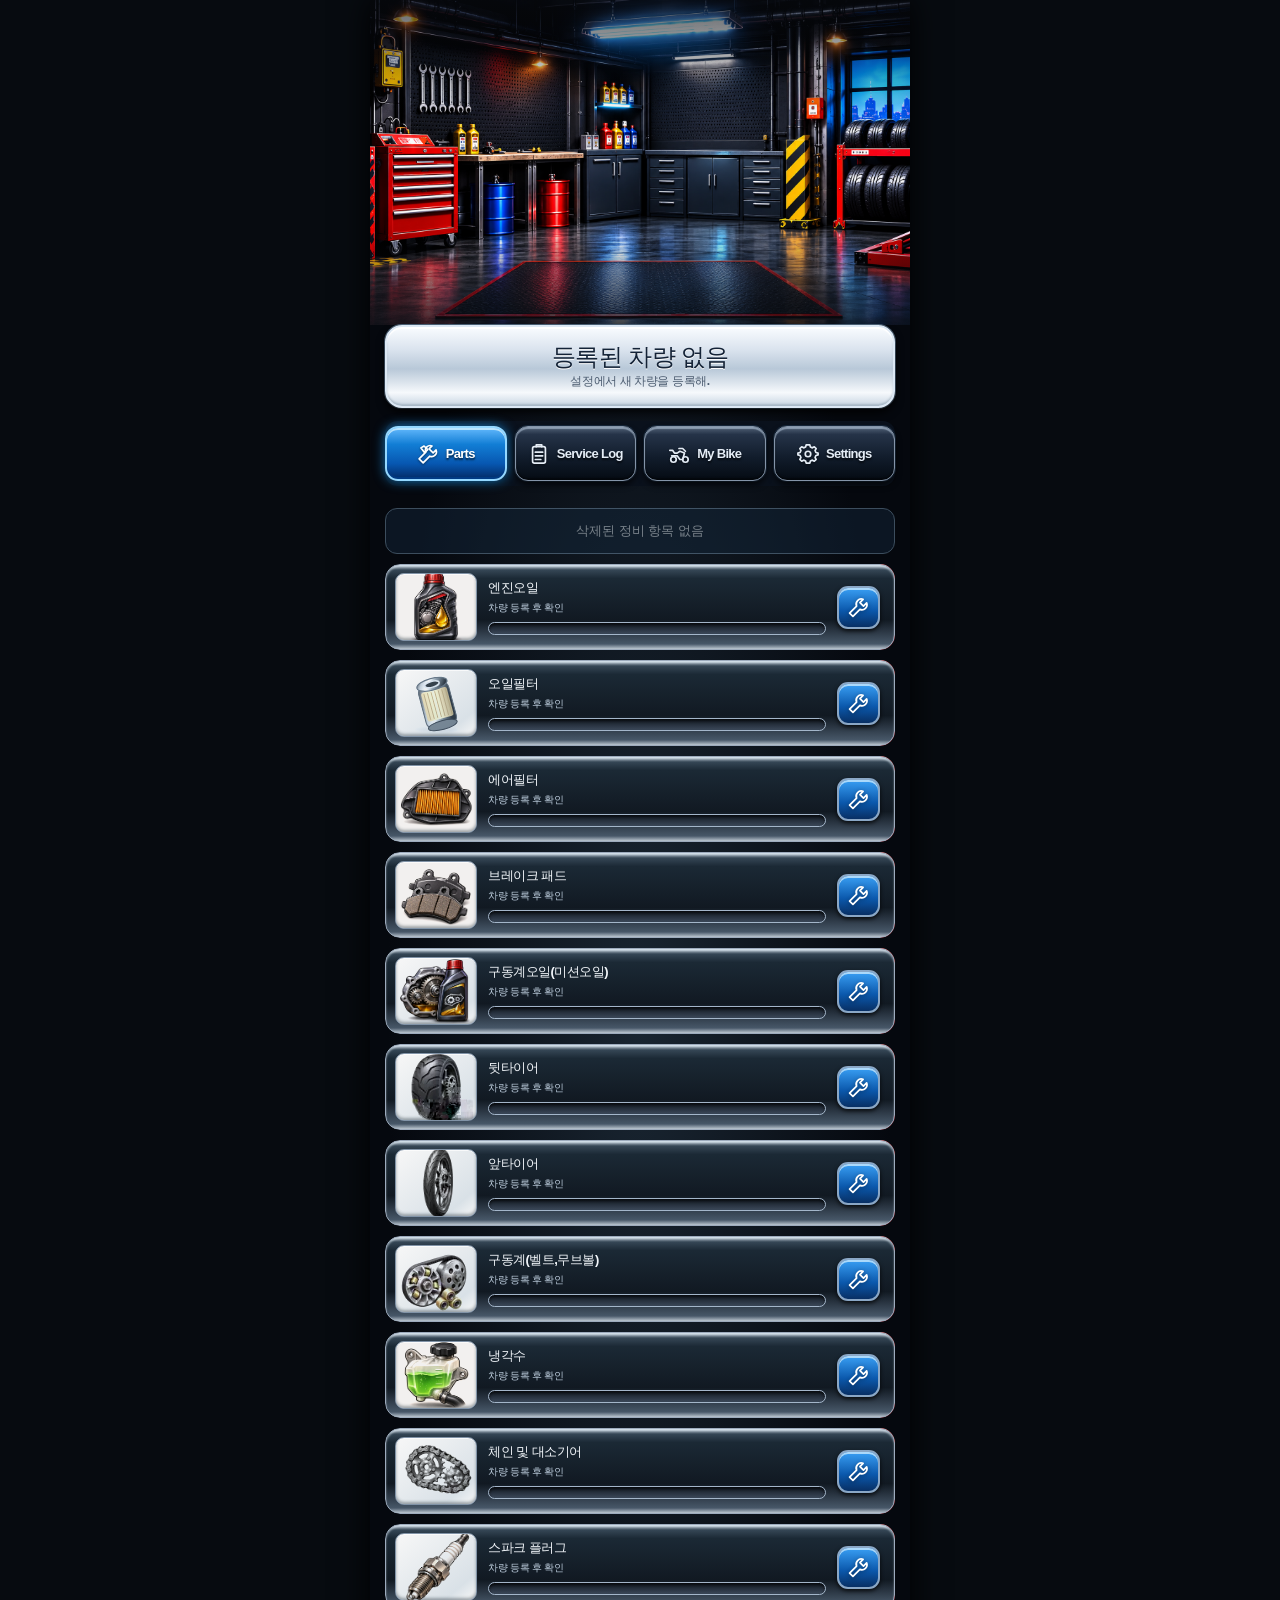
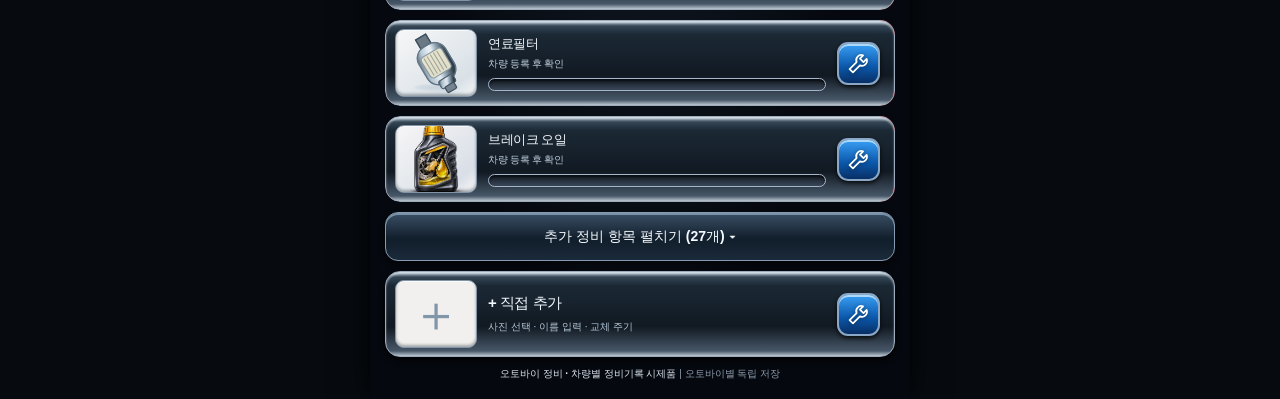
==== commit 855bb89a: "fix: make top vehicle identity header receive iPhone swipe pointer events" ====
--- a/ui-skeleton/index.html
+++ b/ui-skeleton/index.html
@@ -70,7 +70,7 @@
 @media(prefers-reduced-motion:reduce){.showroom-check,.showroom-track{transition:none!important}.showroom-tint.flash{animation:none}}
 /* Vehicle identity: brand changes with slide; model title stays centered across the complete info bar */
 .vehicle{position:relative}
-.vehicle-lines{position:absolute;inset:0 10px;display:flex;flex-direction:column;justify-content:center;align-items:center;text-align:center;gap:5px;width:auto;pointer-events:none}
+.vehicle-lines{position:absolute;inset:0 10px;display:flex;flex-direction:column;justify-content:center;align-items:center;text-align:center;gap:5px;width:auto;pointer-events:auto;z-index:2;touch-action:pan-y}
 .bike-model{max-width:calc(100% - 132px);overflow:hidden;text-overflow:ellipsis;white-space:nowrap}
 .bike-meta{max-width:calc(100% - 132px);overflow:hidden;text-overflow:ellipsis;white-space:nowrap}
 .brand-slot{position:relative;z-index:1}
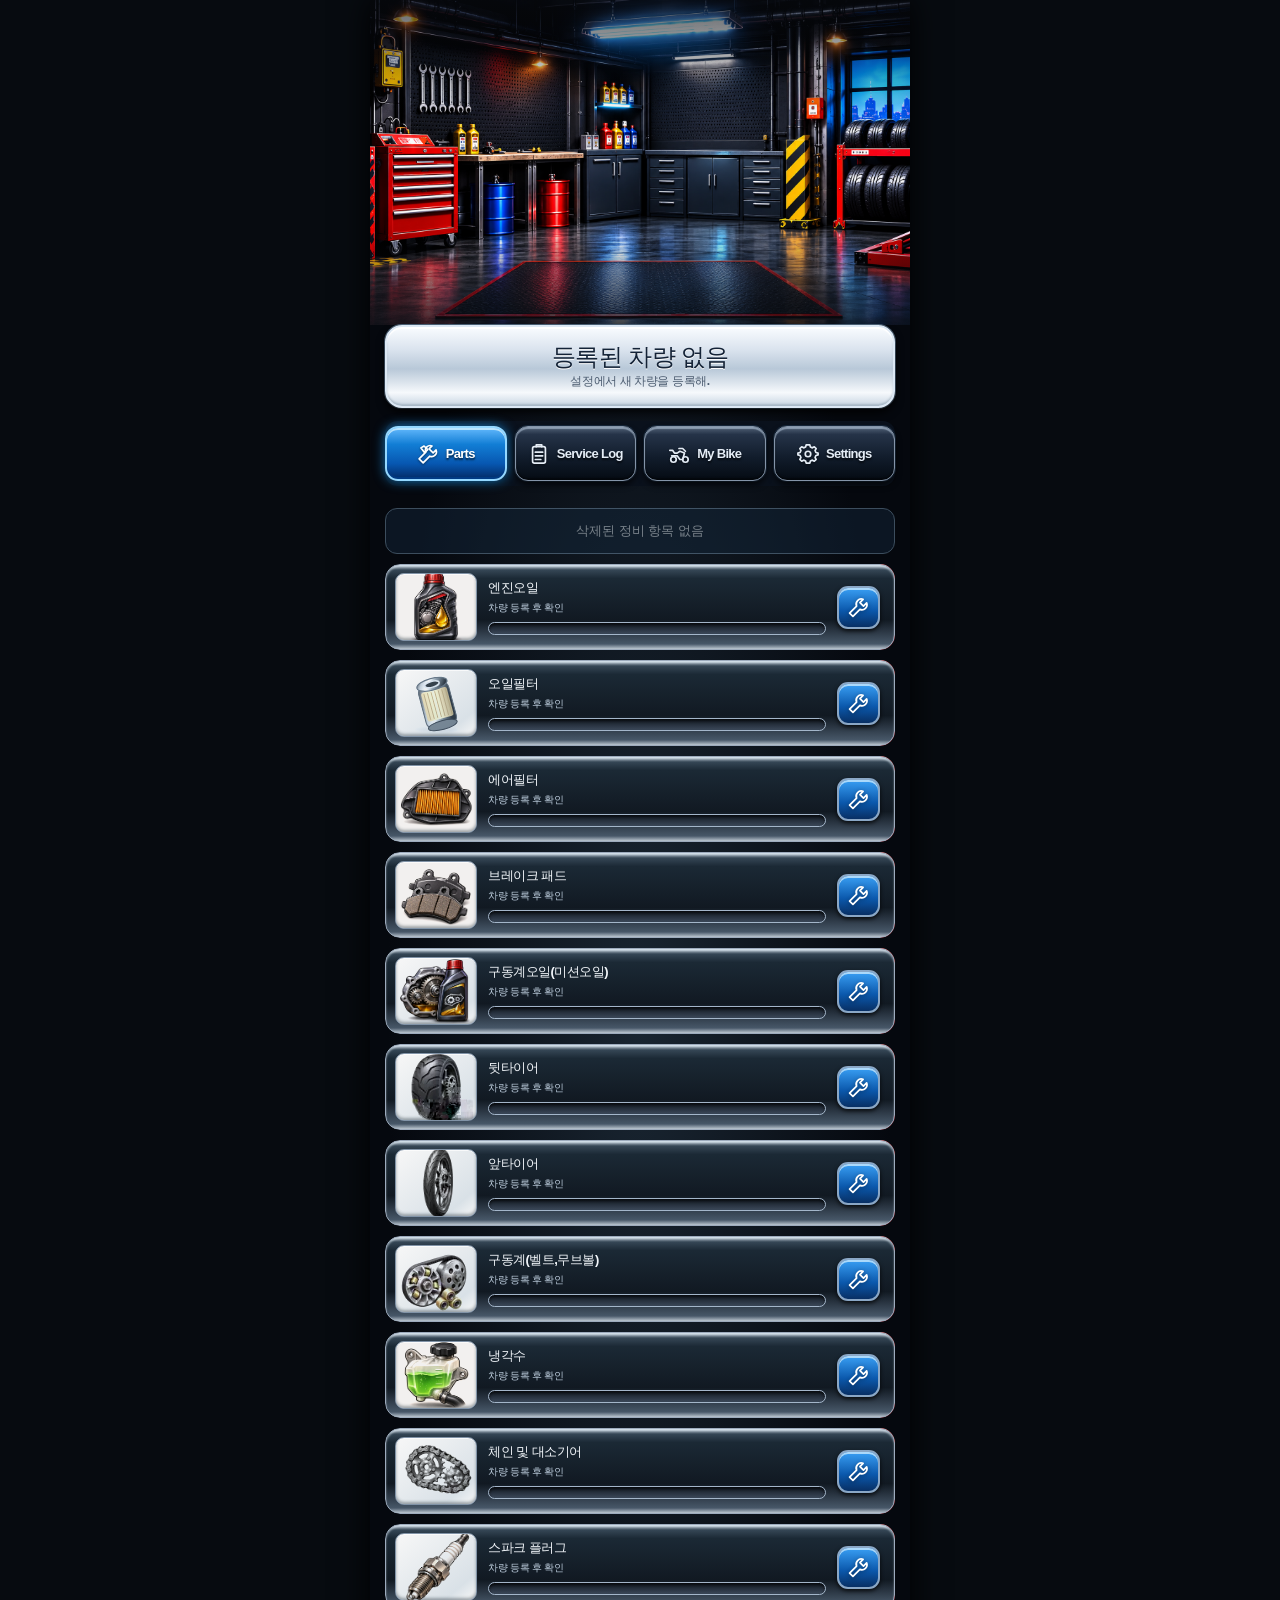
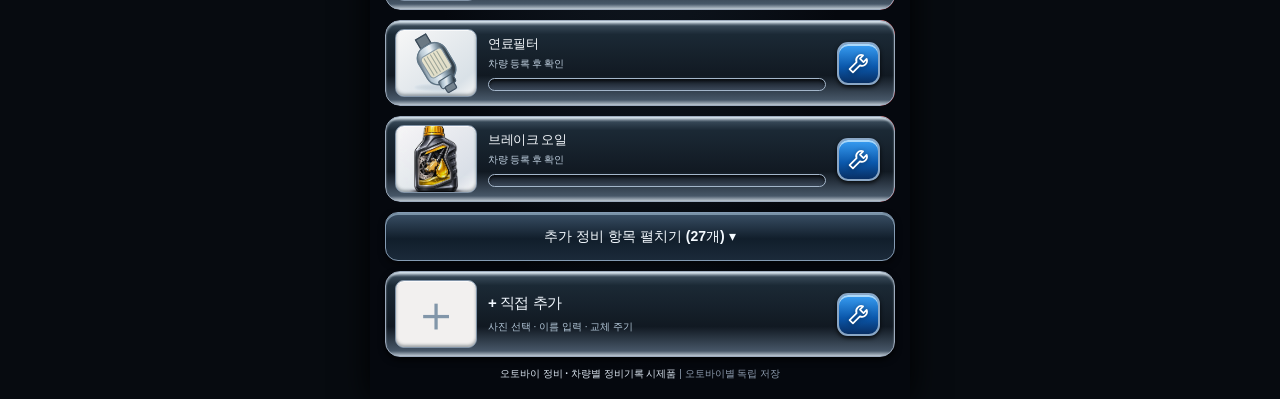
==== commit 09a35ad9: "fix: bust update-check script cache for v2.9.175" ====
--- a/ui-skeleton/index.html
+++ b/ui-skeleton/index.html
@@ -126,6 +126,9 @@
 .part .service{cursor:pointer}
 .part .service:focus-visible{outline:3px solid #80cfff;outline-offset:3px}
 #registration-current-km,#record-odometer,#record-interval,#record-date{font:800 19px -apple-system,BlinkMacSystemFont,"Apple SD Gothic Neo",sans-serif;width:100%;min-height:47px;background:#eaf2fb;border:2px solid #a6c3de;border-radius:11px;color:#12263c;padding:0 12px}
+/* iPhone Safari date input can retain a native minimum width wider than the modal. */
+.registration-panel,.registration-section{min-width:0;max-width:100%}
+#record-date{display:block;box-sizing:border-box;width:100%;min-width:0;max-width:100%;align-self:stretch}
 #record-history{margin-top:16px;color:#b8cbdf;font-size:12px;line-height:1.5;border-top:1px solid #62758c;padding-top:13px}
 #record-history ul{padding-left:19px;margin:5px 0 0}#record-history li{margin-bottom:5px}
 
@@ -404,8 +407,8 @@
 <article class="part"><div class="part-img"><img src="../assets/tire.webp" alt="타이어"></div><div class="part-body"><div class="part-line"><strong>타이어</strong><span>5,200 / 10,000km</span></div><div class="gauge"><div class="gauge-fill blue" style="width:52%"></div></div></div><div class="service blue" aria-label="타이어 정비 버튼 디자인"><svg viewBox="0 0 24 24" aria-hidden="true"><path d="M20.5 7.2a5.3 5.3 0 0 1-7 6.8l-7.3 7.3-3.5-3.5 7.3-7.3a5.3 5.3 0 0 1 6.8-7l-3.3 3.3 3.7 3.7z"/></svg></div></article>
 <article class="part"><div class="part-img"><img src="../assets/coolant.webp" alt="냉각수"></div><div class="part-body"><div class="part-line"><strong>냉각수</strong><span>12,300 / 20,000km</span></div><div class="gauge"><div class="gauge-fill blue" style="width:62%"></div></div></div><div class="service blue" aria-label="냉각수 정비 버튼 디자인"><svg viewBox="0 0 24 24" aria-hidden="true"><path d="M20.5 7.2a5.3 5.3 0 0 1-7 6.8l-7.3 7.3-3.5-3.5 7.3-7.3a5.3 5.3 0 0 1 6.8-7l-3.3 3.3 3.7 3.7z"/></svg></div></article>
 <article class="part"><div class="part-img"><img src="../assets/air-filter.webp" alt="에어필터"></div><div class="part-body"><div class="part-line"><strong>에어필터</strong><span>9,100 / 12,000km</span></div><div class="gauge"><div class="gauge-fill amber" style="width:76%"></div></div></div><div class="service amber" aria-label="에어필터 정비 버튼 디자인"><svg viewBox="0 0 24 24" aria-hidden="true"><path d="M20.5 7.2a5.3 5.3 0 0 1-7 6.8l-7.3 7.3-3.5-3.5 7.3-7.3a5.3 5.3 0 0 1 6.8-7l-3.3 3.3 3.7 3.7z"/></svg></div></article>
-</main><div class="note"><strong>오토바이 정비 · 차량별 정비기록 시제품</strong> | 오토바이별 독립 저장</div></div><script src="./vehicle-catalog.js?v=nearby-year-171" defer></script><script src="./vehicle-data.js?v=owner-swipe-172" defer></script>
-<script src="./part-customize.js?v=accordion-order-3" defer></script><script src="./priority-parts.js?v=priority-13-2" defer></script><script src="./priority-images.js?v=studio-icons-4" defer></script><script src="./part-swipe-edit.js?v=preview-height-20" defer></script><script src="./backup-restore.js?v=backup-check-105" defer></script><script src="./wear-library.js?v=shared-materials-1" defer></script><script src="./i18n.js?v=locale-scaffold-1" defer></script><script src="./vehicle-management.js?v=parts-audit-164" defer></script><script src="./version-check.js?v=update-feedback-172" defer></script><script src="./bike-aging.js?v=parts-safe-2" defer></script><div id="registration-mask" class="registration-mask" role="dialog" aria-modal="true" aria-labelledby="registration-title" hidden>
+</main><div class="note"><strong>오토바이 정비 · 차량별 정비기록 시제품</strong> | 오토바이별 독립 저장</div></div><script src="./vehicle-catalog.js?v=nearby-year-171" defer></script><script src="./vehicle-data.js?v=garage-swipe-174" defer></script>
+<script src="./part-customize.js?v=accordion-order-3" defer></script><script src="./priority-parts.js?v=priority-13-2" defer></script><script src="./priority-images.js?v=studio-icons-4" defer></script><script src="./part-swipe-edit.js?v=preview-height-20" defer></script><script src="./backup-restore.js?v=backup-check-105" defer></script><script src="./wear-library.js?v=shared-materials-1" defer></script><script src="./i18n.js?v=locale-scaffold-1" defer></script><script src="./vehicle-management.js?v=parts-audit-164" defer></script><script src="./version-check.js?v=update-feedback-175" defer></script><script src="./bike-aging.js?v=parts-safe-2" defer></script><div id="registration-mask" class="registration-mask" role="dialog" aria-modal="true" aria-labelledby="registration-title" hidden>
  <form id="registration-form" class="registration-panel" autocomplete="off">
   <div class="registration-heading"><div><strong id="registration-title">오토바이 등록</strong><p id="registration-model">등록된 차량</p></div><button type="button" id="registration-close" aria-label="닫기">×</button></div>
   
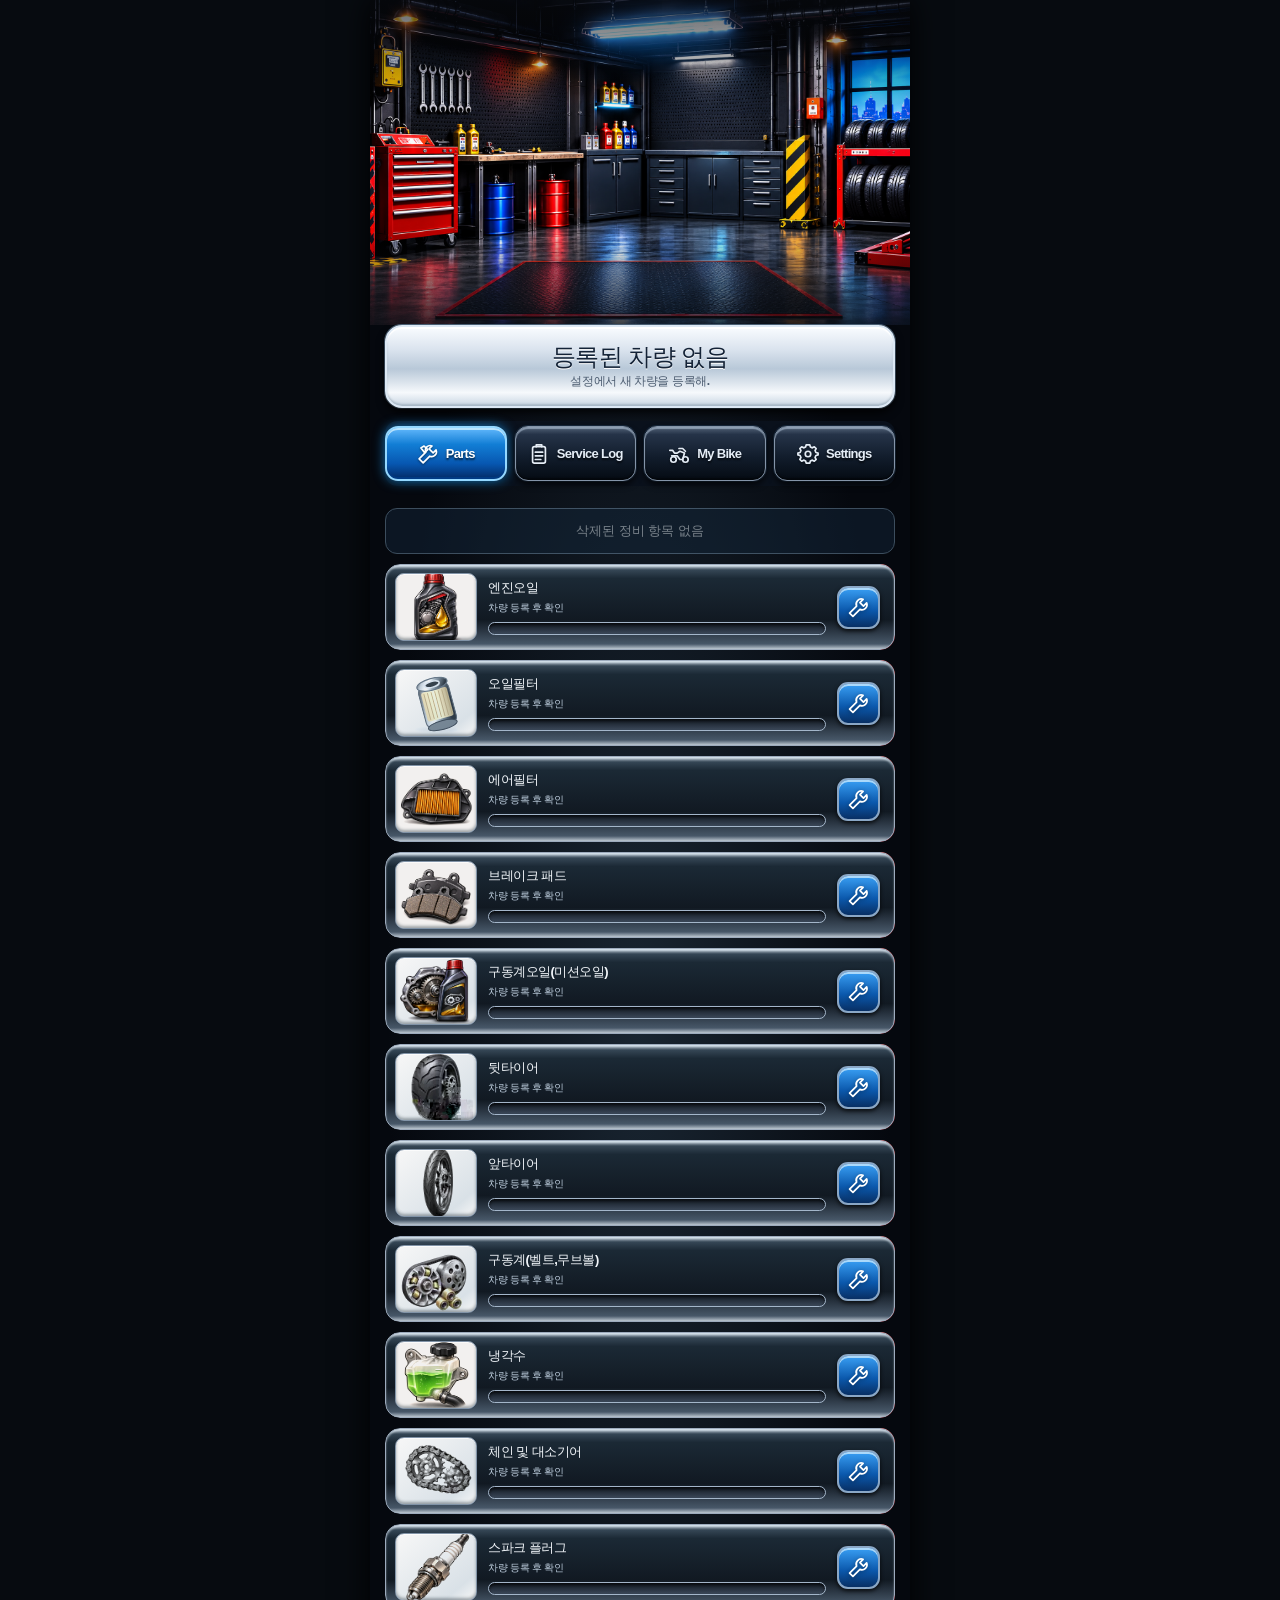
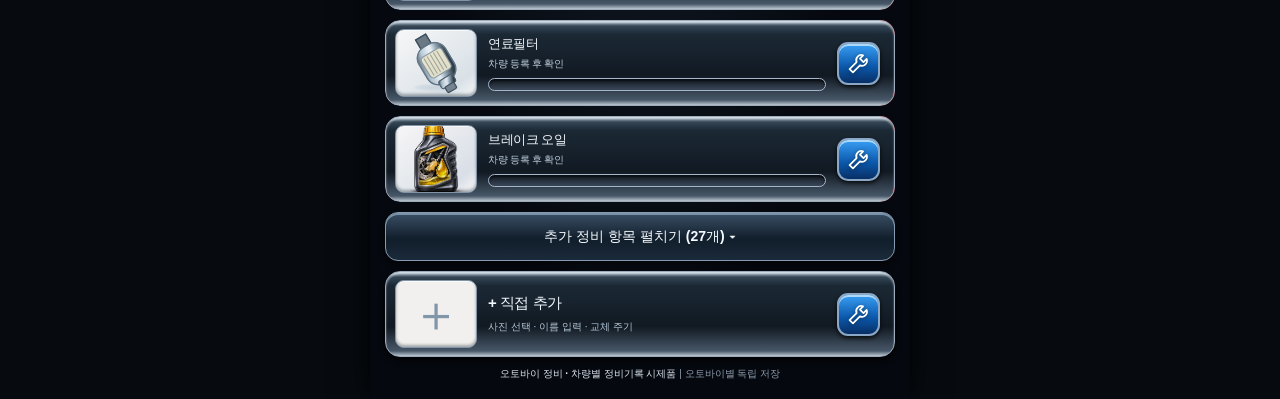
==== commit d1516870: "fix: override iOS WebKit native date width/padding calculation within maintenance modal" ====
--- a/ui-skeleton/index.html
+++ b/ui-skeleton/index.html
@@ -128,7 +128,21 @@
 #registration-current-km,#record-odometer,#record-interval,#record-date{font:800 19px -apple-system,BlinkMacSystemFont,"Apple SD Gothic Neo",sans-serif;width:100%;min-height:47px;background:#eaf2fb;border:2px solid #a6c3de;border-radius:11px;color:#12263c;padding:0 12px}
 /* iPhone Safari date input can retain a native minimum width wider than the modal. */
 .registration-panel,.registration-section{min-width:0;max-width:100%}
-#record-date{display:block;box-sizing:border-box;width:100%;min-width:0;max-width:100%;align-self:stretch}
+/* Force iOS WebKit date control to honor the form width; keep the native picker. */
+#record-date{
+ -webkit-appearance:none;appearance:none;
+ display:block;box-sizing:border-box;
+ width:100%;min-width:0;max-width:100%;
+ min-height:47px;height:54px;align-self:stretch;
+ padding:0 8px;line-height:1.25;text-align:left;
+ overflow:hidden;
+}
+#record-date::-webkit-date-and-time-value{
+ min-width:0;width:100%;height:1.5em;text-align:left;
+}
+#record-date::-webkit-datetime-edit{
+ min-width:0;max-width:100%;padding:0;text-align:left;
+}
 #record-history{margin-top:16px;color:#b8cbdf;font-size:12px;line-height:1.5;border-top:1px solid #62758c;padding-top:13px}
 #record-history ul{padding-left:19px;margin:5px 0 0}#record-history li{margin-bottom:5px}
 
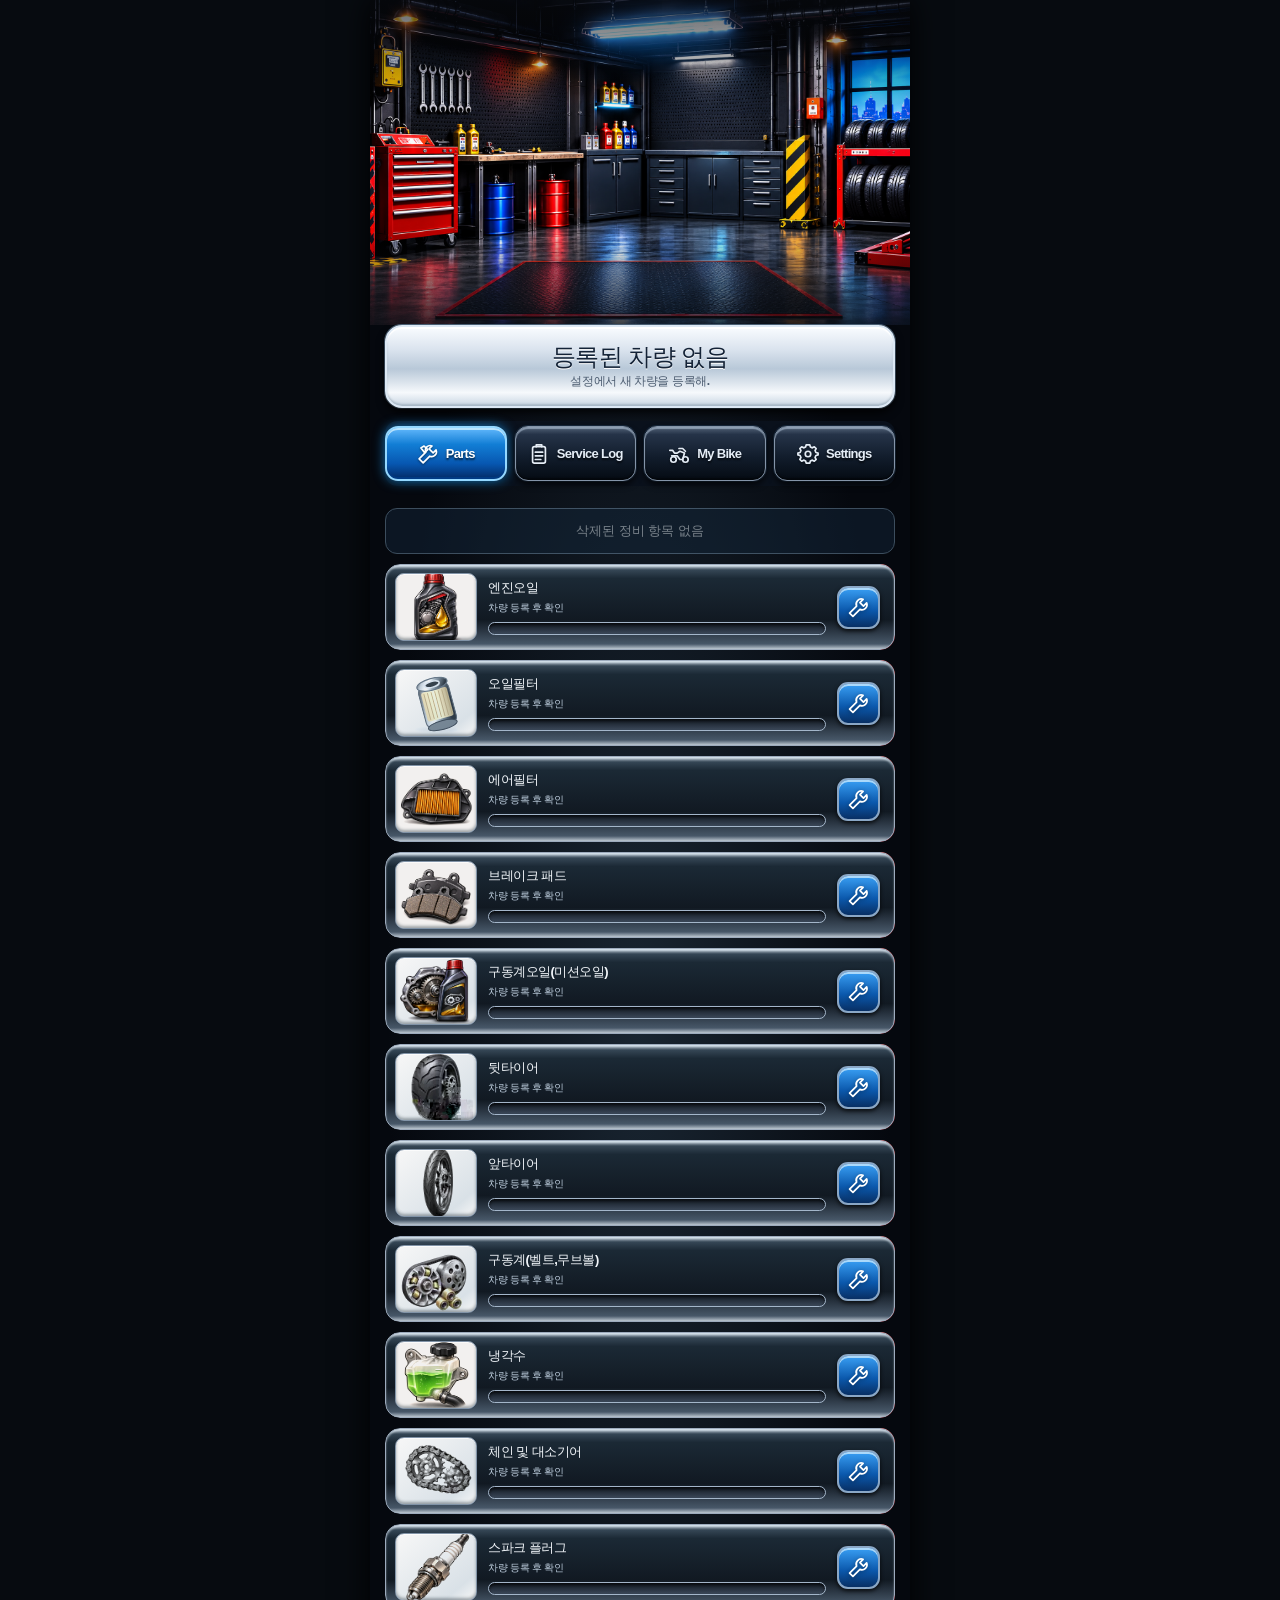
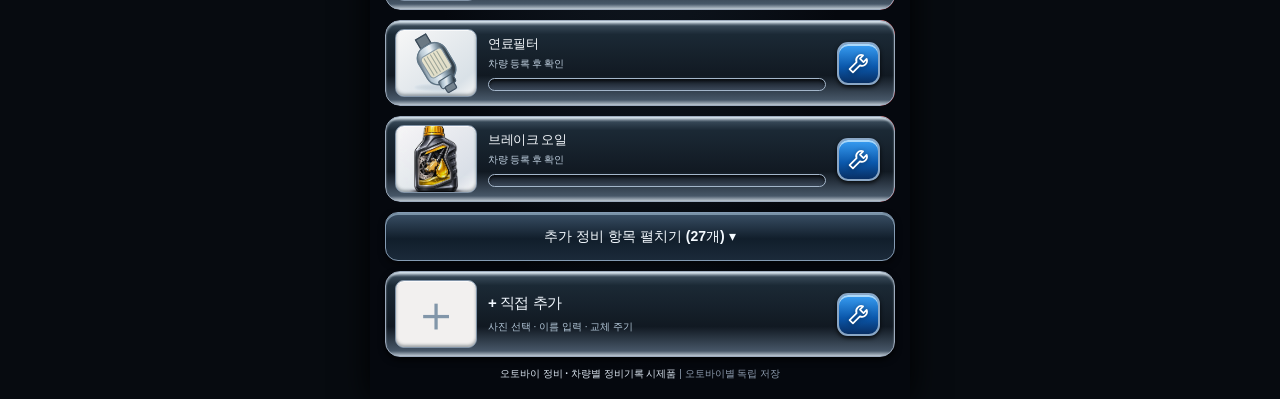
==== commit 3252b01e: "release: v2.9.176 WebKit date-input sizing fix ui-skeleton/index.html" ====
--- a/ui-skeleton/index.html
+++ b/ui-skeleton/index.html
@@ -422,7 +422,7 @@
 <article class="part"><div class="part-img"><img src="../assets/coolant.webp" alt="냉각수"></div><div class="part-body"><div class="part-line"><strong>냉각수</strong><span>12,300 / 20,000km</span></div><div class="gauge"><div class="gauge-fill blue" style="width:62%"></div></div></div><div class="service blue" aria-label="냉각수 정비 버튼 디자인"><svg viewBox="0 0 24 24" aria-hidden="true"><path d="M20.5 7.2a5.3 5.3 0 0 1-7 6.8l-7.3 7.3-3.5-3.5 7.3-7.3a5.3 5.3 0 0 1 6.8-7l-3.3 3.3 3.7 3.7z"/></svg></div></article>
 <article class="part"><div class="part-img"><img src="../assets/air-filter.webp" alt="에어필터"></div><div class="part-body"><div class="part-line"><strong>에어필터</strong><span>9,100 / 12,000km</span></div><div class="gauge"><div class="gauge-fill amber" style="width:76%"></div></div></div><div class="service amber" aria-label="에어필터 정비 버튼 디자인"><svg viewBox="0 0 24 24" aria-hidden="true"><path d="M20.5 7.2a5.3 5.3 0 0 1-7 6.8l-7.3 7.3-3.5-3.5 7.3-7.3a5.3 5.3 0 0 1 6.8-7l-3.3 3.3 3.7 3.7z"/></svg></div></article>
 </main><div class="note"><strong>오토바이 정비 · 차량별 정비기록 시제품</strong> | 오토바이별 독립 저장</div></div><script src="./vehicle-catalog.js?v=nearby-year-171" defer></script><script src="./vehicle-data.js?v=garage-swipe-174" defer></script>
-<script src="./part-customize.js?v=accordion-order-3" defer></script><script src="./priority-parts.js?v=priority-13-2" defer></script><script src="./priority-images.js?v=studio-icons-4" defer></script><script src="./part-swipe-edit.js?v=preview-height-20" defer></script><script src="./backup-restore.js?v=backup-check-105" defer></script><script src="./wear-library.js?v=shared-materials-1" defer></script><script src="./i18n.js?v=locale-scaffold-1" defer></script><script src="./vehicle-management.js?v=parts-audit-164" defer></script><script src="./version-check.js?v=update-feedback-175" defer></script><script src="./bike-aging.js?v=parts-safe-2" defer></script><div id="registration-mask" class="registration-mask" role="dialog" aria-modal="true" aria-labelledby="registration-title" hidden>
+<script src="./part-customize.js?v=accordion-order-3" defer></script><script src="./priority-parts.js?v=priority-13-2" defer></script><script src="./priority-images.js?v=studio-icons-4" defer></script><script src="./part-swipe-edit.js?v=preview-height-20" defer></script><script src="./backup-restore.js?v=backup-check-105" defer></script><script src="./wear-library.js?v=shared-materials-1" defer></script><script src="./i18n.js?v=locale-scaffold-1" defer></script><script src="./vehicle-management.js?v=parts-audit-164" defer></script><script src="./version-check.js?v=update-feedback-176" defer></script><script src="./bike-aging.js?v=parts-safe-2" defer></script><div id="registration-mask" class="registration-mask" role="dialog" aria-modal="true" aria-labelledby="registration-title" hidden>
  <form id="registration-form" class="registration-panel" autocomplete="off">
   <div class="registration-heading"><div><strong id="registration-title">오토바이 등록</strong><p id="registration-model">등록된 차량</p></div><button type="button" id="registration-close" aria-label="닫기">×</button></div>
   
